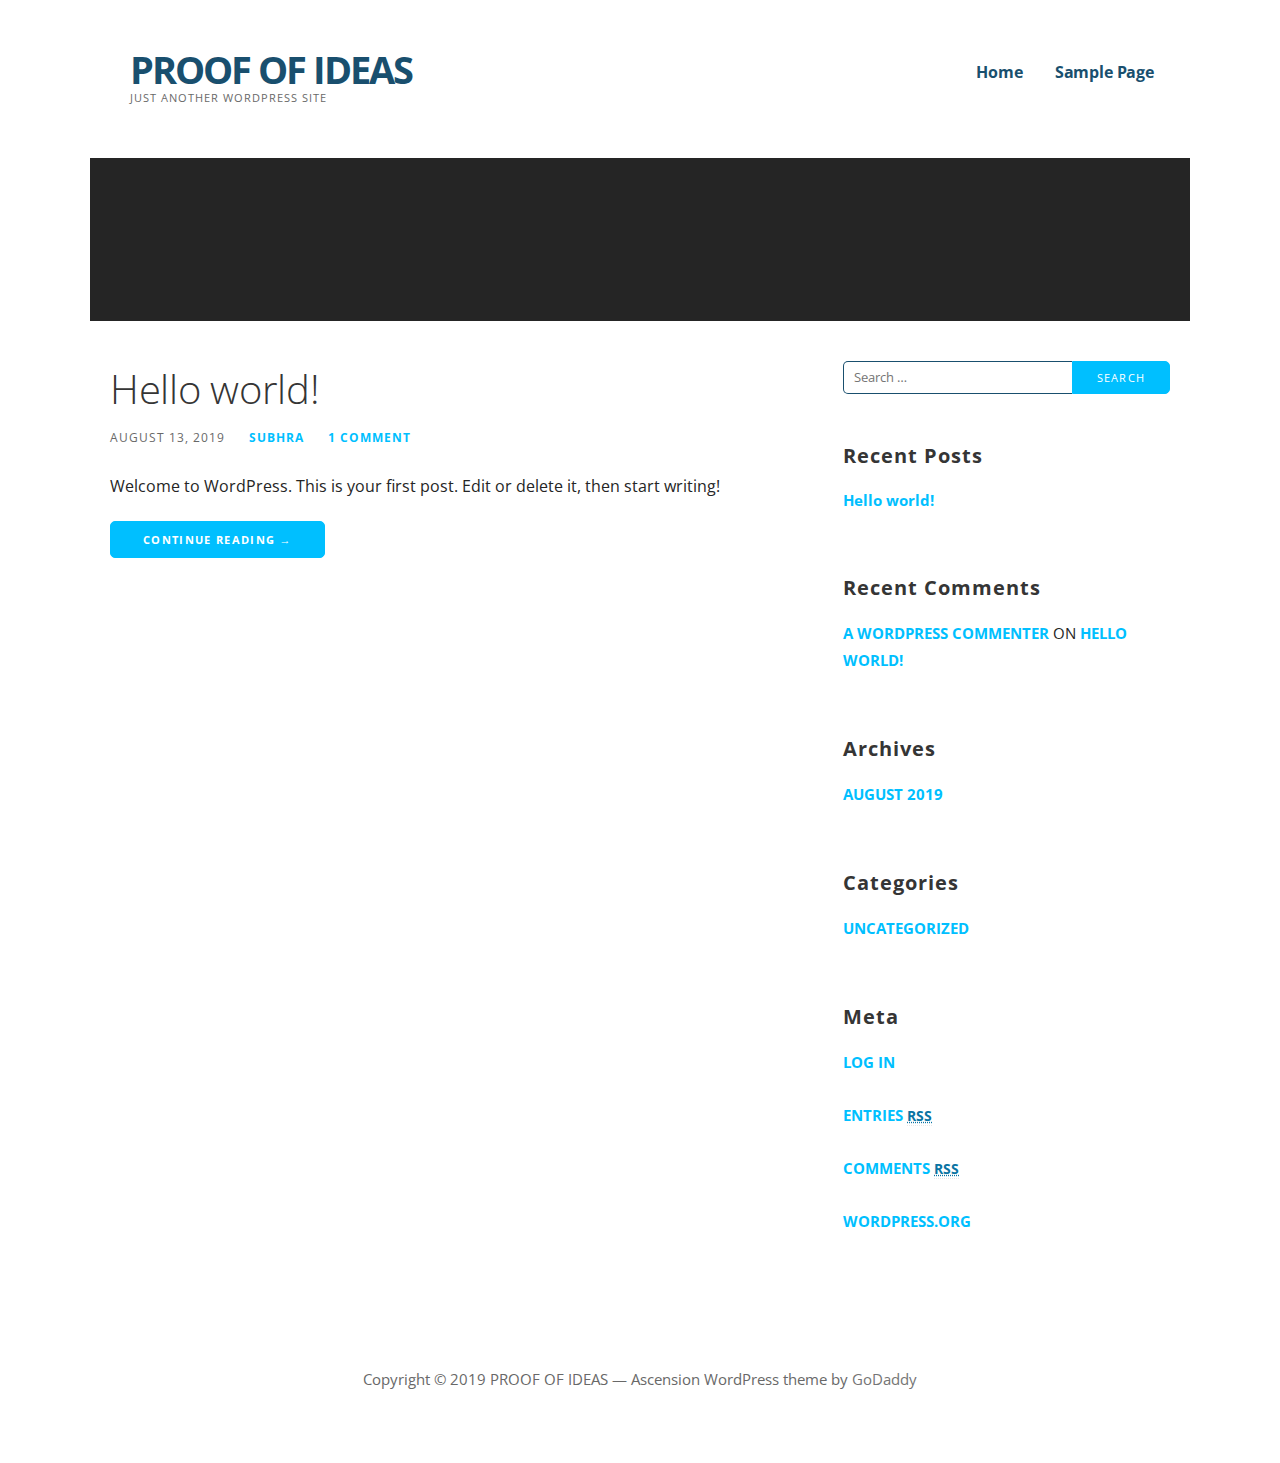
==== index.html @ cfea84e7 "abolute url updated" ====
<!DOCTYPE html>

<html lang="en-US">

<head>

	<meta charset="UTF-8">

	<meta name="viewport" content="width=device-width, initial-scale=1">

	<link rel="profile" href="http://gmpg.org/xfn/11">

	<link rel="pingback" href="https://girisubhra.github.io/proofofideas/xmlrpc.php">

	<title>PROOF OF IDEAS &#8211; Just another WordPress site</title>
<link rel='dns-prefetch' href='//fonts.googleapis.com' />
<link rel='dns-prefetch' href='//s.w.org' />
<link rel="alternate" type="application/rss+xml" title="PROOF OF IDEAS &raquo; Feed" href="https://girisubhra.github.io/proofofideas/feed/" />
<link rel="alternate" type="application/rss+xml" title="PROOF OF IDEAS &raquo; Comments Feed" href="https://girisubhra.github.io/proofofideas/comments/feed/" />
		<script type="text/javascript">
			window._wpemojiSettings = {"baseUrl":"https:\/\/s.w.org\/images\/core\/emoji\/2.2.1\/72x72\/","ext":".png","svgUrl":"https:\/\/s.w.org\/images\/core\/emoji\/2.2.1\/svg\/","svgExt":".svg","source":{"concatemoji":"https:\/\/girisubhra.github.io\/proofofideas\/wp-includes\/js\/wp-emoji-release.min.js?ver=4.7.3"}};
			!function(a,b,c){function d(a){var b,c,d,e,f=String.fromCharCode;if(!k||!k.fillText)return!1;switch(k.clearRect(0,0,j.width,j.height),k.textBaseline="top",k.font="600 32px Arial",a){case"flag":return k.fillText(f(55356,56826,55356,56819),0,0),!(j.toDataURL().length<3e3)&&(k.clearRect(0,0,j.width,j.height),k.fillText(f(55356,57331,65039,8205,55356,57096),0,0),b=j.toDataURL(),k.clearRect(0,0,j.width,j.height),k.fillText(f(55356,57331,55356,57096),0,0),c=j.toDataURL(),b!==c);case"emoji4":return k.fillText(f(55357,56425,55356,57341,8205,55357,56507),0,0),d=j.toDataURL(),k.clearRect(0,0,j.width,j.height),k.fillText(f(55357,56425,55356,57341,55357,56507),0,0),e=j.toDataURL(),d!==e}return!1}function e(a){var c=b.createElement("script");c.src=a,c.defer=c.type="text/javascript",b.getElementsByTagName("head")[0].appendChild(c)}var f,g,h,i,j=b.createElement("canvas"),k=j.getContext&&j.getContext("2d");for(i=Array("flag","emoji4"),c.supports={everything:!0,everythingExceptFlag:!0},h=0;h<i.length;h++)c.supports[i[h]]=d(i[h]),c.supports.everything=c.supports.everything&&c.supports[i[h]],"flag"!==i[h]&&(c.supports.everythingExceptFlag=c.supports.everythingExceptFlag&&c.supports[i[h]]);c.supports.everythingExceptFlag=c.supports.everythingExceptFlag&&!c.supports.flag,c.DOMReady=!1,c.readyCallback=function(){c.DOMReady=!0},c.supports.everything||(g=function(){c.readyCallback()},b.addEventListener?(b.addEventListener("DOMContentLoaded",g,!1),a.addEventListener("load",g,!1)):(a.attachEvent("onload",g),b.attachEvent("onreadystatechange",function(){"complete"===b.readyState&&c.readyCallback()})),f=c.source||{},f.concatemoji?e(f.concatemoji):f.wpemoji&&f.twemoji&&(e(f.twemoji),e(f.wpemoji)))}(window,document,window._wpemojiSettings);
		</script>
		<style type="text/css">
img.wp-smiley,
img.emoji {
	display: inline !important;
	border: none !important;
	box-shadow: none !important;
	height: 1em !important;
	width: 1em !important;
	margin: 0 .07em !important;
	vertical-align: -0.1em !important;
	background: none !important;
	padding: 0 !important;
}
</style>
<link rel='stylesheet' id='ascension-css'  href='https://girisubhra.github.io/proofofideas/wp-content/themes/ascension/style.css?ver=1.1.5' type='text/css' media='all' />
<style id='ascension-inline-css' type='text/css'>
.site-title a,.site-title a:visited{color:#194f6e;}.site-title a:hover,.site-title a:visited:hover{color:rgba(25, 79, 110, 0.8);}
.site-description{color:#686868;}
.hero,.hero .widget h1,.hero .widget h2,.hero .widget h3,.hero .widget h4,.hero .widget h5,.hero .widget h6,.hero .widget p,.hero .widget blockquote,.hero .widget cite,.hero .widget table,.hero .widget ul,.hero .widget ol,.hero .widget li,.hero .widget dd,.hero .widget dt,.hero .widget address,.hero .widget code,.hero .widget pre,.hero .widget .widget-title,.hero .page-header h1{color:#ffffff;}
.main-navigation ul li a,.main-navigation ul li a:visited,.main-navigation ul li a:hover,.main-navigation ul li a:focus,.main-navigation ul li a:visited:hover{color:#194f6e;}.main-navigation .sub-menu .menu-item-has-children > a::after{border-right-color:#194f6e;border-left-color:#194f6e;}.menu-toggle div{background-color:#194f6e;}.main-navigation ul li a:hover,.main-navigation ul li a:focus{color:rgba(25, 79, 110, 0.8);}
h1,h2,h3,h4,h5,h6,label,legend,table th,dl dt,.entry-title,.entry-title a,.entry-title a:visited,.widget-title{color:#353535;}.entry-title a:hover,.entry-title a:visited:hover,.entry-title a:focus,.entry-title a:visited:focus,.entry-title a:active,.entry-title a:visited:active{color:rgba(53, 53, 53, 0.8);}
body,input,select,textarea,input[type="text"]:focus,input[type="email"]:focus,input[type="url"]:focus,input[type="password"]:focus,input[type="search"]:focus,input[type="number"]:focus,input[type="tel"]:focus,input[type="range"]:focus,input[type="date"]:focus,input[type="month"]:focus,input[type="week"]:focus,input[type="time"]:focus,input[type="datetime"]:focus,input[type="datetime-local"]:focus,input[type="color"]:focus,textarea:focus,.navigation.pagination .paging-nav-text{color:#252525;}hr{background-color:rgba(37, 37, 37, 0.1);border-color:rgba(37, 37, 37, 0.1);}input[type="text"],input[type="email"],input[type="url"],input[type="password"],input[type="search"],input[type="number"],input[type="tel"],input[type="range"],input[type="date"],input[type="month"],input[type="week"],input[type="time"],input[type="datetime"],input[type="datetime-local"],input[type="color"],textarea,.select2-container .select2-choice{color:rgba(37, 37, 37, 0.5);border-color:rgba(37, 37, 37, 0.1);}select,fieldset,blockquote,pre,code,abbr,acronym,.hentry table th,.hentry table td{border-color:rgba(37, 37, 37, 0.1);}.hentry table tr:hover td{background-color:rgba(37, 37, 37, 0.05);}
blockquote,.entry-meta,.entry-footer,.comment-meta .says,.logged-in-as,.wp-block-coblocks-author__heading{color:#686868;}
.site-footer .widget-title,.site-footer h1,.site-footer h2,.site-footer h3,.site-footer h4,.site-footer h5,.site-footer h6{color:#353535;}
.site-footer .widget,.site-footer .widget form label{color:#252525;}
.footer-menu ul li a,.footer-menu ul li a:visited{color:#686868;}.site-info-wrapper .social-menu a{background-color:#686868;}.footer-menu ul li a:hover,.footer-menu ul li a:visited:hover{color:rgba(104, 104, 104, 0.8);}
.site-info-wrapper .site-info-text{color:#686868;}
a,a:visited,.entry-title a:hover,.entry-title a:visited:hover{color:#00bfff;}.navigation.pagination .nav-links .page-numbers.current,.social-menu a:hover{background-color:#00bfff;}a:hover,a:visited:hover,a:focus,a:visited:focus,a:active,a:visited:active{color:rgba(0, 191, 255, 0.8);}.comment-list li.bypostauthor{border-color:rgba(0, 191, 255, 0.2);}
button,a.button,a.button:visited,input[type="button"],input[type="reset"],input[type="submit"],.wp-block-button__link,.site-info-wrapper .social-menu a:hover{background-color:#00bfff;border-color:#00bfff;}button:hover,button:active,button:focus,a.button:hover,a.button:active,a.button:focus,a.button:visited:hover,a.button:visited:active,a.button:visited:focus,input[type="button"]:hover,input[type="button"]:active,input[type="button"]:focus,input[type="reset"]:hover,input[type="reset"]:active,input[type="reset"]:focus,input[type="submit"]:hover,input[type="submit"]:active,input[type="submit"]:focus{background-color:rgba(0, 191, 255, 0.8);border-color:rgba(0, 191, 255, 0.8);}
button,button:hover,button:active,button:focus,a.button,a.button:hover,a.button:active,a.button:focus,a.button:visited,a.button:visited:hover,a.button:visited:active,a.button:visited:focus,input[type="button"],input[type="button"]:hover,input[type="button"]:active,input[type="button"]:focus,input[type="reset"],input[type="reset"]:hover,input[type="reset"]:active,input[type="reset"]:focus,input[type="submit"],input[type="submit"]:hover,input[type="submit"]:active,input[type="submit"]:focus,.wp-block-button__link{color:#ffffff;}
body{background-color:#ffffff;}.navigation.pagination .nav-links .page-numbers.current{color:#ffffff;}
.hero{background-color:#252525;}.hero{-webkit-box-shadow:inset 0 0 0 9999em;-moz-box-shadow:inset 0 0 0 9999em;box-shadow:inset 0 0 0 9999em;color:rgba(37, 37, 37, 0.50);}
.main-navigation-container,.main-navigation.open,.main-navigation ul ul,.main-navigation .sub-menu{background-color:#ffffff;}.site-header{background-color:#ffffff;}
.site-footer{background-color:#f5f5f5;}
.site-info-wrapper{background-color:#ffffff;}.site-info-wrapper .social-menu a,.site-info-wrapper .social-menu a:visited,.site-info-wrapper .social-menu a:hover,.site-info-wrapper .social-menu a:visited:hover{color:#ffffff;}
.has-primary-color{color:#03263B;}.has-primary-background-color{background-color:#03263B;}
.has-secondary-color{color:#0b3954;}.has-secondary-background-color{background-color:#0b3954;}
.has-tertiary-color{color:#bddae6;}.has-tertiary-background-color{background-color:#bddae6;}
.has-quaternary-color{color:#ff6663;}.has-quaternary-background-color{background-color:#ff6663;}
.has-quinary-color{color:#ffffff;}.has-quinary-background-color{background-color:#ffffff;}
</style>
<link rel='stylesheet' id='ascension-fonts-css'  href='https://fonts.googleapis.com/css?family=Open+Sans%3A300%2C400%2C700&#038;subset=latin&#038;ver=1.8.7' type='text/css' media='all' />
<style id='ascension-fonts-inline-css' type='text/css'>
.site-title{font-family:"Open Sans", sans-serif;}
.main-navigation ul li a,.main-navigation ul li a:visited,button,a.button,a.fl-button,input[type="button"],input[type="reset"],input[type="submit"]{font-family:"Open Sans", sans-serif;}
h1,h2,h3,h4,h5,h6,label,legend,table th,dl dt,.entry-title,.widget-title{font-family:"Open Sans", sans-serif;}
body,p,ol li,ul li,dl dd,.fl-callout-text{font-family:"Open Sans", sans-serif;}
blockquote,.entry-meta,.entry-footer,.comment-list li .comment-meta .says,.comment-list li .comment-metadata,.comment-reply-link,#respond .logged-in-as{font-family:"Open Sans", sans-serif;}
</style>
<script type='text/javascript' src='https://girisubhra.github.io/proofofideas/wp-includes/js/jquery/jquery.js?ver=1.12.4'></script>
<script type='text/javascript' src='https://girisubhra.github.io/proofofideas/wp-includes/js/jquery/jquery-migrate.min.js?ver=1.4.1'></script>
<link rel='https://api.w.org/' href='https://girisubhra.github.io/proofofideas/wp-json/' />
<link rel="EditURI" type="application/rsd+xml" title="RSD" href="https://girisubhra.github.io/proofofideas/xmlrpc.php?rsd" />
<link rel="wlwmanifest" type="application/wlwmanifest+xml" href="https://girisubhra.github.io/proofofideas/wp-includes/wlwmanifest.xml" /> 
<meta name="generator" content="WordPress 4.7.3" />
		<style type="text/css">.recentcomments a{display:inline !important;padding:0 !important;margin:0 !important;}</style>
		<style type='text/css'>
.site-title a,.site-title a:visited{color:194f6e;}
</style>
</head>

<body class="home blog layout-two-column-default">

	
	<div id="page" class="hfeed site">

		<a class="skip-link screen-reader-text" href="#content">Skip to content</a>

		
		<header id="masthead" class="site-header" role="banner">

			
			<div class="site-header-wrapper">

				
<div class="site-title-wrapper">

	
	<h1 class="site-title"><a href="https://girisubhra.github.io/proofofideas/" rel="home">PROOF OF IDEAS</a></h1>
	<div class="site-description">Just another WordPress site</div>
</div><!-- .site-title-wrapper -->

<div class="main-navigation-container">

	
<div class="menu-toggle" id="menu-toggle" role="button" tabindex="0"
	>
	<div></div>
	<div></div>
	<div></div>
</div><!-- #menu-toggle -->

	<nav id="site-navigation" class="main-navigation">

		<div class="menu"><ul><li class="current_page_item"><a href="https://girisubhra.github.io/proofofideas/">Home</a></li><li class="page_item page-item-2"><a href="https://girisubhra.github.io/proofofideas/sample-page/">Sample Page</a></li></ul></div>
	</nav><!-- #site-navigation -->

	
</div>

			</div><!-- .site-header-wrapper -->

			
		</header><!-- #masthead -->

		
<div class="hero">

	
	<div class="hero-inner">

		
	</div>

</div>

		<div id="content" class="site-content">

<div id="primary" class="content-area">

	<main id="main" class="site-main" role="main">

	
		
			
<article id="post-1" class="post-1 post type-post status-publish format-standard hentry category-uncategorized">

	
	
		
	
	
<header class="entry-header">

	<div class="entry-header-row">

		<div class="entry-header-column">

			
			
				<h2 class="entry-title"><a href="https://girisubhra.github.io/proofofideas/2019/08/13/hello-world/">Hello world!</a></h2>

			
			
		</div><!-- .entry-header-column -->

	</div><!-- .entry-header-row -->

</header><!-- .entry-header -->

	
<div class="entry-meta">

	
		<span class="posted-date">August 13, 2019</span>

	
	<span class="posted-author"><a href="https://girisubhra.github.io/proofofideas/author/subhra/" title="Posts by subhra" rel="author">subhra</a></span>

	
		<span class="comments-number">

			<a href="https://girisubhra.github.io/proofofideas/2019/08/13/hello-world/#comments" class="comments-link" >1 Comment</a>
		</span>

	
</div><!-- .entry-meta -->

	
		
<div class="entry-summary">

	<p>Welcome to WordPress. This is your first post. Edit or delete it, then start writing!</p>

	<p><a class="button" href="https://girisubhra.github.io/proofofideas/2019/08/13/hello-world/" aria-label="Continue reading Hello world!">Continue Reading &rarr;</a></p>

</div><!-- .entry-summary -->

	
	
<footer class="entry-footer">

	<div class="entry-footer-right">

		
	</div>

	
		
		
		
		
	
</footer><!-- .entry-footer -->

	
</article><!-- #post-## -->

		
		
	
	</main><!-- #main -->

</div><!-- #primary -->


<div id="secondary" class="widget-area" role="complementary">

	<aside id="search-2" class="widget widget_search"><form role="search" method="get" class="search-form" action="https://girisubhra.github.io/proofofideas/">
				<label>
					<span class="screen-reader-text">Search for:</span>
					<input type="search" class="search-field" placeholder="Search &hellip;" value="" name="s" />
				</label>
				<input type="submit" class="search-submit" value="Search" />
			</form></aside>		<aside id="recent-posts-2" class="widget widget_recent_entries">		<h4 class="widget-title">Recent Posts</h4>		<ul>
					<li>
				<a href="https://girisubhra.github.io/proofofideas/2019/08/13/hello-world/">Hello world!</a>
						</li>
				</ul>
		</aside>		<aside id="recent-comments-2" class="widget widget_recent_comments"><h4 class="widget-title">Recent Comments</h4><ul id="recentcomments"><li class="recentcomments"><span class="comment-author-link"><a href='https://wordpress.org/' rel='external nofollow' class='url'>A WordPress Commenter</a></span> on <a href="https://girisubhra.github.io/proofofideas/2019/08/13/hello-world/#comment-1">Hello world!</a></li></ul></aside><aside id="archives-2" class="widget widget_archive"><h4 class="widget-title">Archives</h4>		<ul>
			<li><a href='https://girisubhra.github.io/proofofideas/2019/08/'>August 2019</a></li>
		</ul>
		</aside><aside id="categories-2" class="widget widget_categories"><h4 class="widget-title">Categories</h4>		<ul>
	<li class="cat-item cat-item-1"><a href="https://girisubhra.github.io/proofofideas/category/uncategorized/" >Uncategorized</a>
</li>
		</ul>
</aside><aside id="meta-2" class="widget widget_meta"><h4 class="widget-title">Meta</h4>			<ul>
						<li><a href="https://girisubhra.github.io/proofofideas/wp-login.php">Log in</a></li>
			<li><a href="https://girisubhra.github.io/proofofideas/feed/">Entries <abbr title="Really Simple Syndication">RSS</abbr></a></li>
			<li><a href="https://girisubhra.github.io/proofofideas/comments/feed/">Comments <abbr title="Really Simple Syndication">RSS</abbr></a></li>
			<li><a href="https://wordpress.org/" title="Powered by WordPress, state-of-the-art semantic personal publishing platform.">WordPress.org</a></li>			</ul>
			</aside>
</div><!-- #secondary -->



		</div><!-- #content -->

		
		<footer id="colophon" class="site-footer">

			<div class="site-footer-inner">

				
			</div><!-- .site-footer-inner -->

		</footer><!-- #colophon -->

		
<div class="site-info-wrapper">

	<div class="site-info">

		<div class="site-info-inner">

			
<div class="site-info-text">

	Copyright &copy; 2019 PROOF OF IDEAS &mdash; Ascension WordPress theme by <a href="https://www.godaddy.com/" rel="author nofollow">GoDaddy</a>
</div>

		</div><!-- .site-info-inner -->

	</div><!-- .site-info -->

</div><!-- .site-info-wrapper -->

	</div><!-- #page -->

	<script type='text/javascript' src='https://girisubhra.github.io/proofofideas/wp-content/themes/primer/assets/js/navigation.min.js?ver=1.8.7'></script>
<script type='text/javascript' src='https://girisubhra.github.io/proofofideas/wp-includes/js/wp-embed.min.js?ver=4.7.3'></script>
	<script>
	/* IE11 skip link focus fix */
	/(trident|msie)/i.test(navigator.userAgent)&&document.getElementById&&window.addEventListener&&window.addEventListener("hashchange",function(){var t,e=location.hash.substring(1);/^[A-z0-9_-]+$/.test(e)&&(t=document.getElementById(e))&&(/^(?:a|select|input|button|textarea)$/i.test(t.tagName)||(t.tabIndex=-1),t.focus())},!1);
	</script>
	
</body>

</html>
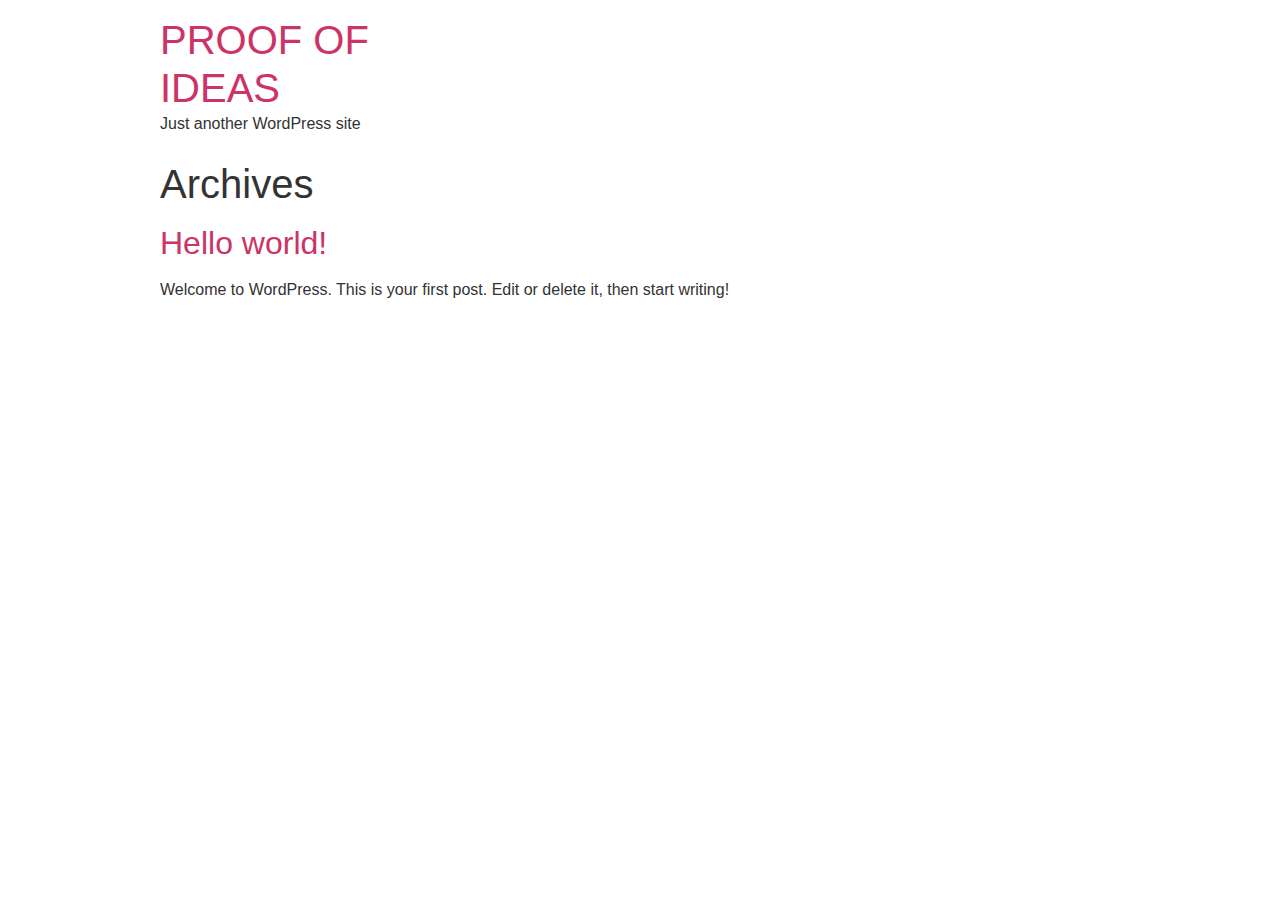
==== commit caefc939: "test commit" ====
--- a/index.html
+++ b/index.html
@@ -1,24 +1,15 @@
-<!DOCTYPE html>
-
+<!doctype html>
 <html lang="en-US">
-
 <head>
-
 	<meta charset="UTF-8">
-
-	<meta name="viewport" content="width=device-width, initial-scale=1">
-
+		<meta name="viewport" content="width=device-width, initial-scale=1">
 	<link rel="profile" href="http://gmpg.org/xfn/11">
-
-	<link rel="pingback" href="https://girisubhra.github.io/proofofideas/xmlrpc.php">
-
 	<title>PROOF OF IDEAS &#8211; Just another WordPress site</title>
-<link rel='dns-prefetch' href='//fonts.googleapis.com' />
 <link rel='dns-prefetch' href='//s.w.org' />
 <link rel="alternate" type="application/rss+xml" title="PROOF OF IDEAS &raquo; Feed" href="https://girisubhra.github.io/proofofideas/feed/" />
 <link rel="alternate" type="application/rss+xml" title="PROOF OF IDEAS &raquo; Comments Feed" href="https://girisubhra.github.io/proofofideas/comments/feed/" />
 		<script type="text/javascript">
-			window._wpemojiSettings = {"baseUrl":"https:\/\/s.w.org\/images\/core\/emoji\/2.2.1\/72x72\/","ext":".png","svgUrl":"https:\/\/s.w.org\/images\/core\/emoji\/2.2.1\/svg\/","svgExt":".svg","source":{"concatemoji":"https:\/\/girisubhra.github.io\/proofofideas\/wp-includes\/js\/wp-emoji-release.min.js?ver=4.7.3"}};
+			window._wpemojiSettings = {"baseUrl":"https:\/\/s.w.org\/images\/core\/emoji\/2.2.1\/72x72\/","ext":".png","svgUrl":"https:\/\/s.w.org\/images\/core\/emoji\/2.2.1\/svg\/","svgExt":".svg","source":{"concatemoji":"https:\/\/girisubhra.github.io\/proofofideas\/wp-includes\/js\/wp-emoji-release.min.js?ver=4.7.13"}};
 			!function(a,b,c){function d(a){var b,c,d,e,f=String.fromCharCode;if(!k||!k.fillText)return!1;switch(k.clearRect(0,0,j.width,j.height),k.textBaseline="top",k.font="600 32px Arial",a){case"flag":return k.fillText(f(55356,56826,55356,56819),0,0),!(j.toDataURL().length<3e3)&&(k.clearRect(0,0,j.width,j.height),k.fillText(f(55356,57331,65039,8205,55356,57096),0,0),b=j.toDataURL(),k.clearRect(0,0,j.width,j.height),k.fillText(f(55356,57331,55356,57096),0,0),c=j.toDataURL(),b!==c);case"emoji4":return k.fillText(f(55357,56425,55356,57341,8205,55357,56507),0,0),d=j.toDataURL(),k.clearRect(0,0,j.width,j.height),k.fillText(f(55357,56425,55356,57341,55357,56507),0,0),e=j.toDataURL(),d!==e}return!1}function e(a){var c=b.createElement("script");c.src=a,c.defer=c.type="text/javascript",b.getElementsByTagName("head")[0].appendChild(c)}var f,g,h,i,j=b.createElement("canvas"),k=j.getContext&&j.getContext("2d");for(i=Array("flag","emoji4"),c.supports={everything:!0,everythingExceptFlag:!0},h=0;h<i.length;h++)c.supports[i[h]]=d(i[h]),c.supports.everything=c.supports.everything&&c.supports[i[h]],"flag"!==i[h]&&(c.supports.everythingExceptFlag=c.supports.everythingExceptFlag&&c.supports[i[h]]);c.supports.everythingExceptFlag=c.supports.everythingExceptFlag&&!c.supports.flag,c.DOMReady=!1,c.readyCallback=function(){c.DOMReady=!0},c.supports.everything||(g=function(){c.readyCallback()},b.addEventListener?(b.addEventListener("DOMContentLoaded",g,!1),a.addEventListener("load",g,!1)):(a.attachEvent("onload",g),b.attachEvent("onreadystatechange",function(){"complete"===b.readyState&&c.readyCallback()})),f=c.source||{},f.concatemoji?e(f.concatemoji):f.wpemoji&&f.twemoji&&(e(f.twemoji),e(f.wpemoji)))}(window,document,window._wpemojiSettings);
 		</script>
 		<style type="text/css">
@@ -35,268 +26,43 @@
 	padding: 0 !important;
 }
 </style>
-<link rel='stylesheet' id='ascension-css'  href='https://girisubhra.github.io/proofofideas/wp-content/themes/ascension/style.css?ver=1.1.5' type='text/css' media='all' />
-<style id='ascension-inline-css' type='text/css'>
-.site-title a,.site-title a:visited{color:#194f6e;}.site-title a:hover,.site-title a:visited:hover{color:rgba(25, 79, 110, 0.8);}
-.site-description{color:#686868;}
-.hero,.hero .widget h1,.hero .widget h2,.hero .widget h3,.hero .widget h4,.hero .widget h5,.hero .widget h6,.hero .widget p,.hero .widget blockquote,.hero .widget cite,.hero .widget table,.hero .widget ul,.hero .widget ol,.hero .widget li,.hero .widget dd,.hero .widget dt,.hero .widget address,.hero .widget code,.hero .widget pre,.hero .widget .widget-title,.hero .page-header h1{color:#ffffff;}
-.main-navigation ul li a,.main-navigation ul li a:visited,.main-navigation ul li a:hover,.main-navigation ul li a:focus,.main-navigation ul li a:visited:hover{color:#194f6e;}.main-navigation .sub-menu .menu-item-has-children > a::after{border-right-color:#194f6e;border-left-color:#194f6e;}.menu-toggle div{background-color:#194f6e;}.main-navigation ul li a:hover,.main-navigation ul li a:focus{color:rgba(25, 79, 110, 0.8);}
-h1,h2,h3,h4,h5,h6,label,legend,table th,dl dt,.entry-title,.entry-title a,.entry-title a:visited,.widget-title{color:#353535;}.entry-title a:hover,.entry-title a:visited:hover,.entry-title a:focus,.entry-title a:visited:focus,.entry-title a:active,.entry-title a:visited:active{color:rgba(53, 53, 53, 0.8);}
-body,input,select,textarea,input[type="text"]:focus,input[type="email"]:focus,input[type="url"]:focus,input[type="password"]:focus,input[type="search"]:focus,input[type="number"]:focus,input[type="tel"]:focus,input[type="range"]:focus,input[type="date"]:focus,input[type="month"]:focus,input[type="week"]:focus,input[type="time"]:focus,input[type="datetime"]:focus,input[type="datetime-local"]:focus,input[type="color"]:focus,textarea:focus,.navigation.pagination .paging-nav-text{color:#252525;}hr{background-color:rgba(37, 37, 37, 0.1);border-color:rgba(37, 37, 37, 0.1);}input[type="text"],input[type="email"],input[type="url"],input[type="password"],input[type="search"],input[type="number"],input[type="tel"],input[type="range"],input[type="date"],input[type="month"],input[type="week"],input[type="time"],input[type="datetime"],input[type="datetime-local"],input[type="color"],textarea,.select2-container .select2-choice{color:rgba(37, 37, 37, 0.5);border-color:rgba(37, 37, 37, 0.1);}select,fieldset,blockquote,pre,code,abbr,acronym,.hentry table th,.hentry table td{border-color:rgba(37, 37, 37, 0.1);}.hentry table tr:hover td{background-color:rgba(37, 37, 37, 0.05);}
-blockquote,.entry-meta,.entry-footer,.comment-meta .says,.logged-in-as,.wp-block-coblocks-author__heading{color:#686868;}
-.site-footer .widget-title,.site-footer h1,.site-footer h2,.site-footer h3,.site-footer h4,.site-footer h5,.site-footer h6{color:#353535;}
-.site-footer .widget,.site-footer .widget form label{color:#252525;}
-.footer-menu ul li a,.footer-menu ul li a:visited{color:#686868;}.site-info-wrapper .social-menu a{background-color:#686868;}.footer-menu ul li a:hover,.footer-menu ul li a:visited:hover{color:rgba(104, 104, 104, 0.8);}
-.site-info-wrapper .site-info-text{color:#686868;}
-a,a:visited,.entry-title a:hover,.entry-title a:visited:hover{color:#00bfff;}.navigation.pagination .nav-links .page-numbers.current,.social-menu a:hover{background-color:#00bfff;}a:hover,a:visited:hover,a:focus,a:visited:focus,a:active,a:visited:active{color:rgba(0, 191, 255, 0.8);}.comment-list li.bypostauthor{border-color:rgba(0, 191, 255, 0.2);}
-button,a.button,a.button:visited,input[type="button"],input[type="reset"],input[type="submit"],.wp-block-button__link,.site-info-wrapper .social-menu a:hover{background-color:#00bfff;border-color:#00bfff;}button:hover,button:active,button:focus,a.button:hover,a.button:active,a.button:focus,a.button:visited:hover,a.button:visited:active,a.button:visited:focus,input[type="button"]:hover,input[type="button"]:active,input[type="button"]:focus,input[type="reset"]:hover,input[type="reset"]:active,input[type="reset"]:focus,input[type="submit"]:hover,input[type="submit"]:active,input[type="submit"]:focus{background-color:rgba(0, 191, 255, 0.8);border-color:rgba(0, 191, 255, 0.8);}
-button,button:hover,button:active,button:focus,a.button,a.button:hover,a.button:active,a.button:focus,a.button:visited,a.button:visited:hover,a.button:visited:active,a.button:visited:focus,input[type="button"],input[type="button"]:hover,input[type="button"]:active,input[type="button"]:focus,input[type="reset"],input[type="reset"]:hover,input[type="reset"]:active,input[type="reset"]:focus,input[type="submit"],input[type="submit"]:hover,input[type="submit"]:active,input[type="submit"]:focus,.wp-block-button__link{color:#ffffff;}
-body{background-color:#ffffff;}.navigation.pagination .nav-links .page-numbers.current{color:#ffffff;}
-.hero{background-color:#252525;}.hero{-webkit-box-shadow:inset 0 0 0 9999em;-moz-box-shadow:inset 0 0 0 9999em;box-shadow:inset 0 0 0 9999em;color:rgba(37, 37, 37, 0.50);}
-.main-navigation-container,.main-navigation.open,.main-navigation ul ul,.main-navigation .sub-menu{background-color:#ffffff;}.site-header{background-color:#ffffff;}
-.site-footer{background-color:#f5f5f5;}
-.site-info-wrapper{background-color:#ffffff;}.site-info-wrapper .social-menu a,.site-info-wrapper .social-menu a:visited,.site-info-wrapper .social-menu a:hover,.site-info-wrapper .social-menu a:visited:hover{color:#ffffff;}
-.has-primary-color{color:#03263B;}.has-primary-background-color{background-color:#03263B;}
-.has-secondary-color{color:#0b3954;}.has-secondary-background-color{background-color:#0b3954;}
-.has-tertiary-color{color:#bddae6;}.has-tertiary-background-color{background-color:#bddae6;}
-.has-quaternary-color{color:#ff6663;}.has-quaternary-background-color{background-color:#ff6663;}
-.has-quinary-color{color:#ffffff;}.has-quinary-background-color{background-color:#ffffff;}
-</style>
-<link rel='stylesheet' id='ascension-fonts-css'  href='https://fonts.googleapis.com/css?family=Open+Sans%3A300%2C400%2C700&#038;subset=latin&#038;ver=1.8.7' type='text/css' media='all' />
-<style id='ascension-fonts-inline-css' type='text/css'>
-.site-title{font-family:"Open Sans", sans-serif;}
-.main-navigation ul li a,.main-navigation ul li a:visited,button,a.button,a.fl-button,input[type="button"],input[type="reset"],input[type="submit"]{font-family:"Open Sans", sans-serif;}
-h1,h2,h3,h4,h5,h6,label,legend,table th,dl dt,.entry-title,.widget-title{font-family:"Open Sans", sans-serif;}
-body,p,ol li,ul li,dl dd,.fl-callout-text{font-family:"Open Sans", sans-serif;}
-blockquote,.entry-meta,.entry-footer,.comment-list li .comment-meta .says,.comment-list li .comment-metadata,.comment-reply-link,#respond .logged-in-as{font-family:"Open Sans", sans-serif;}
-</style>
-<script type='text/javascript' src='https://girisubhra.github.io/proofofideas/wp-includes/js/jquery/jquery.js?ver=1.12.4'></script>
-<script type='text/javascript' src='https://girisubhra.github.io/proofofideas/wp-includes/js/jquery/jquery-migrate.min.js?ver=1.4.1'></script>
+<link rel='stylesheet' id='hello-elementor-css'  href='https://girisubhra.github.io/proofofideas/wp-content/themes/hello-elementor/style.min.css?ver=2.2.0' type='text/css' media='all' />
+<link rel='stylesheet' id='hello-elementor-theme-style-css'  href='https://girisubhra.github.io/proofofideas/wp-content/themes/hello-elementor/theme.min.css?ver=2.2.0' type='text/css' media='all' />
 <link rel='https://api.w.org/' href='https://girisubhra.github.io/proofofideas/wp-json/' />
 <link rel="EditURI" type="application/rsd+xml" title="RSD" href="https://girisubhra.github.io/proofofideas/xmlrpc.php?rsd" />
 <link rel="wlwmanifest" type="application/wlwmanifest+xml" href="https://girisubhra.github.io/proofofideas/wp-includes/wlwmanifest.xml" /> 
-<meta name="generator" content="WordPress 4.7.3" />
-		<style type="text/css">.recentcomments a{display:inline !important;padding:0 !important;margin:0 !important;}</style>
-		<style type='text/css'>
-.site-title a,.site-title a:visited{color:194f6e;}
-</style>
+<meta name="generator" content="WordPress 4.7.13" />
 </head>
+<body class="home blog">
 
-<body class="home blog layout-two-column-default">
+<header class="site-header" role="banner">
+
+	<div class="site-branding">
+					<h1 class="site-title">
+				<a href="https://girisubhra.github.io/proofofideas/" title="Home" rel="home">
+					PROOF OF IDEAS				</a>
+			</h1>
+			<p class="site-description">
+				Just another WordPress site			</p>
+			</div>
+
+	</header>
+<main class="site-main" role="main">
+
+			<header class="page-header">
+			<h1 class="entry-title">Archives</h1>		</header>
+		<div class="page-content">
+					<article class="post">
+				<h2 class="entry-title"><a href="https://girisubhra.github.io/proofofideas/2019/08/12/hello-world/">Hello world!</a></h2><a href="https://girisubhra.github.io/proofofideas/2019/08/12/hello-world/"></a><p>Welcome to WordPress. This is your first post. Edit or delete it, then start writing!</p>
+			</article>
+			</div>
 
 	
-	<div id="page" class="hfeed site">
+	</main>
+<footer id="site-footer" class="site-footer" role="contentinfo">
+	</footer>
 
-		<a class="skip-link screen-reader-text" href="#content">Skip to content</a>
+<script type='text/javascript' src='https://girisubhra.github.io/proofofideas/wp-includes/js/wp-embed.min.js?ver=4.7.13'></script>
 
-		
-		<header id="masthead" class="site-header" role="banner">
-
-			
-			<div class="site-header-wrapper">
-
-				
-<div class="site-title-wrapper">
-
-	
-	<h1 class="site-title"><a href="https://girisubhra.github.io/proofofideas/" rel="home">PROOF OF IDEAS</a></h1>
-	<div class="site-description">Just another WordPress site</div>
-</div><!-- .site-title-wrapper -->
-
-<div class="main-navigation-container">
-
-	
-<div class="menu-toggle" id="menu-toggle" role="button" tabindex="0"
-	>
-	<div></div>
-	<div></div>
-	<div></div>
-</div><!-- #menu-toggle -->
-
-	<nav id="site-navigation" class="main-navigation">
-
-		<div class="menu"><ul><li class="current_page_item"><a href="https://girisubhra.github.io/proofofideas/">Home</a></li><li class="page_item page-item-2"><a href="https://girisubhra.github.io/proofofideas/sample-page/">Sample Page</a></li></ul></div>
-	</nav><!-- #site-navigation -->
-
-	
-</div>
-
-			</div><!-- .site-header-wrapper -->
-
-			
-		</header><!-- #masthead -->
-
-		
-<div class="hero">
-
-	
-	<div class="hero-inner">
-
-		
-	</div>
-
-</div>
-
-		<div id="content" class="site-content">
-
-<div id="primary" class="content-area">
-
-	<main id="main" class="site-main" role="main">
-
-	
-		
-			
-<article id="post-1" class="post-1 post type-post status-publish format-standard hentry category-uncategorized">
-
-	
-	
-		
-	
-	
-<header class="entry-header">
-
-	<div class="entry-header-row">
-
-		<div class="entry-header-column">
-
-			
-			
-				<h2 class="entry-title"><a href="https://girisubhra.github.io/proofofideas/2019/08/13/hello-world/">Hello world!</a></h2>
-
-			
-			
-		</div><!-- .entry-header-column -->
-
-	</div><!-- .entry-header-row -->
-
-</header><!-- .entry-header -->
-
-	
-<div class="entry-meta">
-
-	
-		<span class="posted-date">August 13, 2019</span>
-
-	
-	<span class="posted-author"><a href="https://girisubhra.github.io/proofofideas/author/subhra/" title="Posts by subhra" rel="author">subhra</a></span>
-
-	
-		<span class="comments-number">
-
-			<a href="https://girisubhra.github.io/proofofideas/2019/08/13/hello-world/#comments" class="comments-link" >1 Comment</a>
-		</span>
-
-	
-</div><!-- .entry-meta -->
-
-	
-		
-<div class="entry-summary">
-
-	<p>Welcome to WordPress. This is your first post. Edit or delete it, then start writing!</p>
-
-	<p><a class="button" href="https://girisubhra.github.io/proofofideas/2019/08/13/hello-world/" aria-label="Continue reading Hello world!">Continue Reading &rarr;</a></p>
-
-</div><!-- .entry-summary -->
-
-	
-	
-<footer class="entry-footer">
-
-	<div class="entry-footer-right">
-
-		
-	</div>
-
-	
-		
-		
-		
-		
-	
-</footer><!-- .entry-footer -->
-
-	
-</article><!-- #post-## -->
-
-		
-		
-	
-	</main><!-- #main -->
-
-</div><!-- #primary -->
-
-
-<div id="secondary" class="widget-area" role="complementary">
-
-	<aside id="search-2" class="widget widget_search"><form role="search" method="get" class="search-form" action="https://girisubhra.github.io/proofofideas/">
-				<label>
-					<span class="screen-reader-text">Search for:</span>
-					<input type="search" class="search-field" placeholder="Search &hellip;" value="" name="s" />
-				</label>
-				<input type="submit" class="search-submit" value="Search" />
-			</form></aside>		<aside id="recent-posts-2" class="widget widget_recent_entries">		<h4 class="widget-title">Recent Posts</h4>		<ul>
-					<li>
-				<a href="https://girisubhra.github.io/proofofideas/2019/08/13/hello-world/">Hello world!</a>
-						</li>
-				</ul>
-		</aside>		<aside id="recent-comments-2" class="widget widget_recent_comments"><h4 class="widget-title">Recent Comments</h4><ul id="recentcomments"><li class="recentcomments"><span class="comment-author-link"><a href='https://wordpress.org/' rel='external nofollow' class='url'>A WordPress Commenter</a></span> on <a href="https://girisubhra.github.io/proofofideas/2019/08/13/hello-world/#comment-1">Hello world!</a></li></ul></aside><aside id="archives-2" class="widget widget_archive"><h4 class="widget-title">Archives</h4>		<ul>
-			<li><a href='https://girisubhra.github.io/proofofideas/2019/08/'>August 2019</a></li>
-		</ul>
-		</aside><aside id="categories-2" class="widget widget_categories"><h4 class="widget-title">Categories</h4>		<ul>
-	<li class="cat-item cat-item-1"><a href="https://girisubhra.github.io/proofofideas/category/uncategorized/" >Uncategorized</a>
-</li>
-		</ul>
-</aside><aside id="meta-2" class="widget widget_meta"><h4 class="widget-title">Meta</h4>			<ul>
-						<li><a href="https://girisubhra.github.io/proofofideas/wp-login.php">Log in</a></li>
-			<li><a href="https://girisubhra.github.io/proofofideas/feed/">Entries <abbr title="Really Simple Syndication">RSS</abbr></a></li>
-			<li><a href="https://girisubhra.github.io/proofofideas/comments/feed/">Comments <abbr title="Really Simple Syndication">RSS</abbr></a></li>
-			<li><a href="https://wordpress.org/" title="Powered by WordPress, state-of-the-art semantic personal publishing platform.">WordPress.org</a></li>			</ul>
-			</aside>
-</div><!-- #secondary -->
-
-
-
-		</div><!-- #content -->
-
-		
-		<footer id="colophon" class="site-footer">
-
-			<div class="site-footer-inner">
-
-				
-			</div><!-- .site-footer-inner -->
-
-		</footer><!-- #colophon -->
-
-		
-<div class="site-info-wrapper">
-
-	<div class="site-info">
-
-		<div class="site-info-inner">
-
-			
-<div class="site-info-text">
-
-	Copyright &copy; 2019 PROOF OF IDEAS &mdash; Ascension WordPress theme by <a href="https://www.godaddy.com/" rel="author nofollow">GoDaddy</a>
-</div>
-
-		</div><!-- .site-info-inner -->
-
-	</div><!-- .site-info -->
-
-</div><!-- .site-info-wrapper -->
-
-	</div><!-- #page -->
-
-	<script type='text/javascript' src='https://girisubhra.github.io/proofofideas/wp-content/themes/primer/assets/js/navigation.min.js?ver=1.8.7'></script>
-<script type='text/javascript' src='https://girisubhra.github.io/proofofideas/wp-includes/js/wp-embed.min.js?ver=4.7.3'></script>
-	<script>
-	/* IE11 skip link focus fix */
-	/(trident|msie)/i.test(navigator.userAgent)&&document.getElementById&&window.addEventListener&&window.addEventListener("hashchange",function(){var t,e=location.hash.substring(1);/^[A-z0-9_-]+$/.test(e)&&(t=document.getElementById(e))&&(/^(?:a|select|input|button|textarea)$/i.test(t.tagName)||(t.tabIndex=-1),t.focus())},!1);
-	</script>
-	
 </body>
-
 </html>
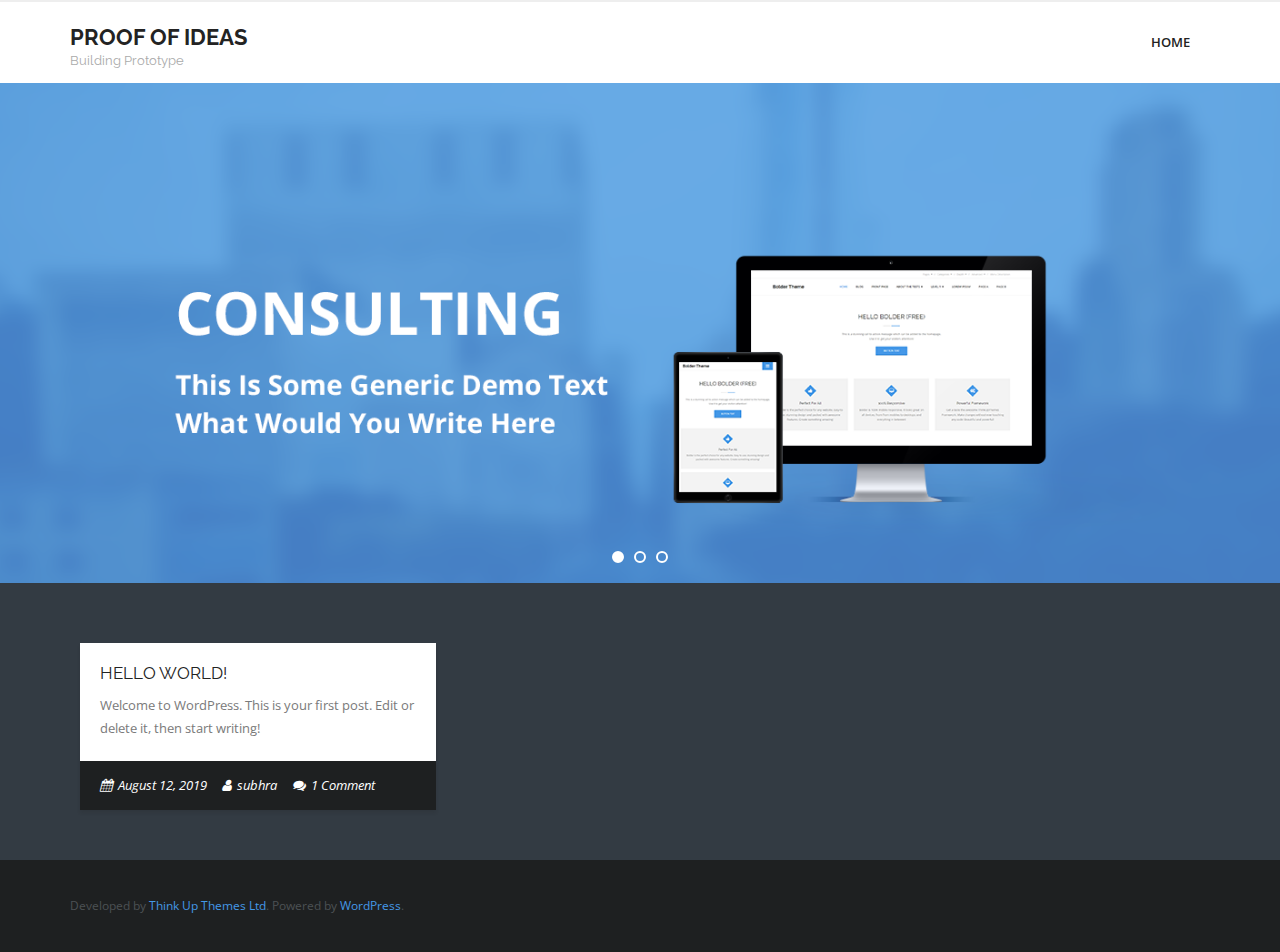
==== commit 21c57186: "Theme updated" ====
--- a/index.html
+++ b/index.html
@@ -1,10 +1,14 @@
-<!doctype html>
+<!DOCTYPE html>
+
 <html lang="en-US">
 <head>
-	<meta charset="UTF-8">
-		<meta name="viewport" content="width=device-width, initial-scale=1">
-	<link rel="profile" href="http://gmpg.org/xfn/11">
-	<title>PROOF OF IDEAS &#8211; Just another WordPress site</title>
+<meta charset="UTF-8" />
+<meta name="viewport" content="width=device-width" />
+<link rel="profile" href="//gmpg.org/xfn/11" />
+<link rel="pingback" href="https://girisubhra.github.io/proofofideas/xmlrpc.php" />
+
+<title>PROOF OF IDEAS &#8211; Building Prototype</title>
+<link rel='dns-prefetch' href='//fonts.googleapis.com' />
 <link rel='dns-prefetch' href='//s.w.org' />
 <link rel="alternate" type="application/rss+xml" title="PROOF OF IDEAS &raquo; Feed" href="https://girisubhra.github.io/proofofideas/feed/" />
 <link rel="alternate" type="application/rss+xml" title="PROOF OF IDEAS &raquo; Comments Feed" href="https://girisubhra.github.io/proofofideas/comments/feed/" />
@@ -26,43 +30,145 @@
 	padding: 0 !important;
 }
 </style>
-<link rel='stylesheet' id='hello-elementor-css'  href='https://girisubhra.github.io/proofofideas/wp-content/themes/hello-elementor/style.min.css?ver=2.2.0' type='text/css' media='all' />
-<link rel='stylesheet' id='hello-elementor-theme-style-css'  href='https://girisubhra.github.io/proofofideas/wp-content/themes/hello-elementor/theme.min.css?ver=2.2.0' type='text/css' media='all' />
+<link rel='stylesheet' id='consulting-thinkup-google-fonts-css'  href='//fonts.googleapis.com/css?family=Raleway%3A300%2C400%2C600%2C700%7COpen+Sans%3A300%2C400%2C600%2C700&#038;subset=latin%2Clatin-ext' type='text/css' media='all' />
+<link rel='stylesheet' id='prettyPhoto-css'  href='https://girisubhra.github.io/proofofideas/wp-content/themes/consulting/lib/extentions/prettyPhoto/css/prettyPhoto.css?ver=3.1.6' type='text/css' media='all' />
+<link rel='stylesheet' id='consulting-thinkup-bootstrap-css'  href='https://girisubhra.github.io/proofofideas/wp-content/themes/consulting/lib/extentions/bootstrap/css/bootstrap.min.css?ver=2.3.2' type='text/css' media='all' />
+<link rel='stylesheet' id='dashicons-css'  href='https://girisubhra.github.io/proofofideas/wp-includes/css/dashicons.min.css?ver=4.7.13' type='text/css' media='all' />
+<link rel='stylesheet' id='font-awesome-css'  href='https://girisubhra.github.io/proofofideas/wp-content/themes/consulting/lib/extentions/font-awesome/css/font-awesome.min.css?ver=4.7.0' type='text/css' media='all' />
+<link rel='stylesheet' id='consulting-thinkup-shortcodes-css'  href='https://girisubhra.github.io/proofofideas/wp-content/themes/consulting/styles/style-shortcodes.css?ver=1.2.10' type='text/css' media='all' />
+<link rel='stylesheet' id='consulting-thinkup-style-css'  href='https://girisubhra.github.io/proofofideas/wp-content/themes/consulting/style.css?ver=1.2.10' type='text/css' media='all' />
+<link rel='stylesheet' id='consulting-thinkup-responsive-css'  href='https://girisubhra.github.io/proofofideas/wp-content/themes/consulting/styles/style-responsive.css?ver=1.2.10' type='text/css' media='all' />
+<script type='text/javascript' src='https://girisubhra.github.io/proofofideas/wp-includes/js/jquery/jquery.js?ver=1.12.4'></script>
+<script type='text/javascript' src='https://girisubhra.github.io/proofofideas/wp-includes/js/jquery/jquery-migrate.min.js?ver=1.4.1'></script>
+<script type='text/javascript' src='https://girisubhra.github.io/proofofideas/wp-content/themes/consulting/lib/scripts/plugins/sticky/jquery.sticky.js?ver=true'></script>
 <link rel='https://api.w.org/' href='https://girisubhra.github.io/proofofideas/wp-json/' />
 <link rel="EditURI" type="application/rsd+xml" title="RSD" href="https://girisubhra.github.io/proofofideas/xmlrpc.php?rsd" />
 <link rel="wlwmanifest" type="application/wlwmanifest+xml" href="https://girisubhra.github.io/proofofideas/wp-includes/wlwmanifest.xml" /> 
 <meta name="generator" content="WordPress 4.7.13" />
+		<style type="text/css">.recentcomments a{display:inline !important;padding:0 !important;margin:0 !important;}</style>
+		
+<style type="text/css">
+#slider .rslides, #slider .rslides li { height: 500px; max-height: 500px; }
+#slider .rslides img { height: 100%; max-height: 500px; }
+</style>
 </head>
-<body class="home blog">
 
-<header class="site-header" role="banner">
+<body class="home blog layout-sidebar-none layout-responsive slider-full pre-header-style2 header-style1 blog-style2">
+<div id="body-core" class="hfeed site">
 
-	<div class="site-branding">
-					<h1 class="site-title">
-				<a href="https://girisubhra.github.io/proofofideas/" title="Home" rel="home">
-					PROOF OF IDEAS				</a>
-			</h1>
-			<p class="site-description">
-				Just another WordPress site			</p>
+	<header>
+	<div id="site-header">
+
+			
+		<div id="pre-header">
+		<div class="wrap-safari">
+		<div id="pre-header-core" class="main-navigation">
+
+			
+			
+		</div>
+		</div>
+		</div>
+		<!-- #pre-header -->
+
+		<div id="header">
+		<div id="header-core">
+
+			<div id="logo">
+			<a rel="home" href="https://girisubhra.github.io/proofofideas/"><h1 rel="home" class="site-title" title="PROOF OF IDEAS">PROOF OF IDEAS</h1><h2 class="site-description" title="Building Prototype">Building Prototype</h2></a>			</div>
+
+			<div id="header-links" class="main-navigation">
+			<div id="header-links-inner" class="header-links">
+
+				<ul class="menu">
+<li class="current_page_item"><a href="https://girisubhra.github.io/proofofideas/">Home</a></li></ul>
+				
+				
 			</div>
+			</div>
+			<!-- #header-links .main-navigation -->
+ 	
+			<div id="header-nav"><a class="btn-navbar" data-toggle="collapse" data-target=".nav-collapse"><span class="icon-bar"></span><span class="icon-bar"></span><span class="icon-bar"></span></a></div>
+		</div>
+		</div>
+		<!-- #header -->
+
+		<div id="header-responsive"><div id="header-responsive-inner" class="responsive-links nav-collapse collapse"><ul></ul></div></div>
+		
+		<div id="slider"><div id="slider-core"><div class="rslides-container"><div class="rslides-inner"><ul class="slides"><li><img src="https://girisubhra.github.io/proofofideas/wp-content/themes/consulting/images/transparent.png" style="background: url(https://girisubhra.github.io/proofofideas/wp-content/themes/consulting/images/slideshow/slide_demo1.png) no-repeat center; background-size: cover;" alt="Demo Image" /></li><li><img src="https://girisubhra.github.io/proofofideas/wp-content/themes/consulting/images/transparent.png" style="background: url(https://girisubhra.github.io/proofofideas/wp-content/themes/consulting/images/slideshow/slide_demo2.png) no-repeat center; background-size: cover;" alt="Demo Image" /></li><li><img src="https://girisubhra.github.io/proofofideas/wp-content/themes/consulting/images/transparent.png" style="background: url(https://girisubhra.github.io/proofofideas/wp-content/themes/consulting/images/slideshow/slide_demo3.png) no-repeat center; background-size: cover;" alt="Demo Image" /></li></ul></div></div></div></div>
+		
+	</div>
 
 	</header>
-<main class="site-main" role="main">
+	<!-- header -->
 
-			<header class="page-header">
-			<h1 class="entry-title">Archives</h1>		</header>
-		<div class="page-content">
-					<article class="post">
-				<h2 class="entry-title"><a href="https://girisubhra.github.io/proofofideas/2019/08/12/hello-world/">Hello world!</a></h2><a href="https://girisubhra.github.io/proofofideas/2019/08/12/hello-world/"></a><p>Welcome to WordPress. This is your first post. Edit or delete it, then start writing!</p>
-			</article>
+		
+	<div id="content">
+	<div id="content-core">
+
+		<div id="main">
+		<div id="main-core">
+			
+				<div id="container">
+
+				
+					<div class="blog-grid element column-3">
+
+					<article id="post-1" class="blog-article post-1 post type-post status-publish format-standard hentry category-uncategorized format-nomedia">
+
+						
+						<div class="entry-content">
+
+							<h2 class="blog-title"><a href="https://girisubhra.github.io/proofofideas/2019/08/12/hello-world/" title="Permalink to Hello world!">Hello world!</a></h2>							<p>Welcome to WordPress. This is your first post. Edit or delete it, then start writing!</p>
+							<div class="entry-meta"><span class="date"><a href="https://girisubhra.github.io/proofofideas/2019/08/12/hello-world/" title="Hello world!"><time datetime="2019-08-12T04:24:59+00:00">August 12, 2019</time></a></span><span class="author"><a href="https://girisubhra.github.io/proofofideas/author/subhra/" title="View all posts by subhra" rel="author">subhra</a></span><span class="comment"><a href="https://girisubhra.github.io/proofofideas/2019/08/12/hello-world/#comments"><span class="comment-count">1</span> <span class="comment-text">Comment</span></a></span></div>
+						</div><div class="clearboth"></div>
+
+					</article><!-- #post- -->
+
+					</div>
+
+				
+				</div><div class="clearboth"></div>
+
+				
+			
+
+		</div><!-- #main-core -->
+		</div><!-- #main -->
 			</div>
+	</div><!-- #content -->
 
-	
-	</main>
-<footer id="site-footer" class="site-footer" role="contentinfo">
-	</footer>
+	<footer>
+		<!-- #footer -->		
+		<div id="sub-footer">
 
+		<div id="sub-footer-core">
+		
+			<div class="copyright">
+			Developed by <a href="//www.thinkupthemes.com/" target="_blank">Think Up Themes Ltd</a>. Powered by <a href="//www.wordpress.org/" target="_blank">WordPress</a>.			</div>
+			<!-- .copyright -->
+
+						<!-- #footer-menu -->
+
+		</div>
+		</div>
+	</footer><!-- footer -->
+
+</div><!-- #body-core -->
+
+<script type='text/javascript' src='https://girisubhra.github.io/proofofideas/wp-includes/js/imagesloaded.min.js?ver=3.2.0'></script>
+<script type='text/javascript' src='https://girisubhra.github.io/proofofideas/wp-content/themes/consulting/lib/extentions/prettyPhoto/js/jquery.prettyPhoto.js?ver=3.1.6'></script>
+<script type='text/javascript' src='https://girisubhra.github.io/proofofideas/wp-content/themes/consulting/lib/scripts/modernizr.js?ver=2.6.2'></script>
+<script type='text/javascript' src='https://girisubhra.github.io/proofofideas/wp-content/themes/consulting/lib/scripts/plugins/waypoints/waypoints.min.js?ver=2.0.3'></script>
+<script type='text/javascript' src='https://girisubhra.github.io/proofofideas/wp-content/themes/consulting/lib/scripts/plugins/waypoints/waypoints-sticky.min.js?ver=2.0.3'></script>
+<script type='text/javascript' src='https://girisubhra.github.io/proofofideas/wp-content/themes/consulting/lib/scripts/plugins/scrollup/jquery.scrollUp.min.js?ver=2.4.1'></script>
+<script type='text/javascript' src='https://girisubhra.github.io/proofofideas/wp-content/themes/consulting/lib/extentions/bootstrap/js/bootstrap.js?ver=2.3.2'></script>
+<script type='text/javascript' src='https://girisubhra.github.io/proofofideas/wp-content/themes/consulting/lib/scripts/main-frontend.js?ver=1.2.10'></script>
+<script type='text/javascript' src='https://girisubhra.github.io/proofofideas/wp-includes/js/masonry.min.js?ver=3.3.2'></script>
+<script type='text/javascript' src='https://girisubhra.github.io/proofofideas/wp-includes/js/jquery/jquery.masonry.min.js?ver=3.1.2b'></script>
+<script type='text/javascript' src='https://girisubhra.github.io/proofofideas/wp-content/themes/consulting/lib/scripts/plugins/ResponsiveSlides/responsiveslides.min.js?ver=1.54'></script>
+<script type='text/javascript' src='https://girisubhra.github.io/proofofideas/wp-content/themes/consulting/lib/scripts/plugins/ResponsiveSlides/responsiveslides-call.js?ver=1.2.10'></script>
 <script type='text/javascript' src='https://girisubhra.github.io/proofofideas/wp-includes/js/wp-embed.min.js?ver=4.7.13'></script>
 
 </body>
-</html>
+</html>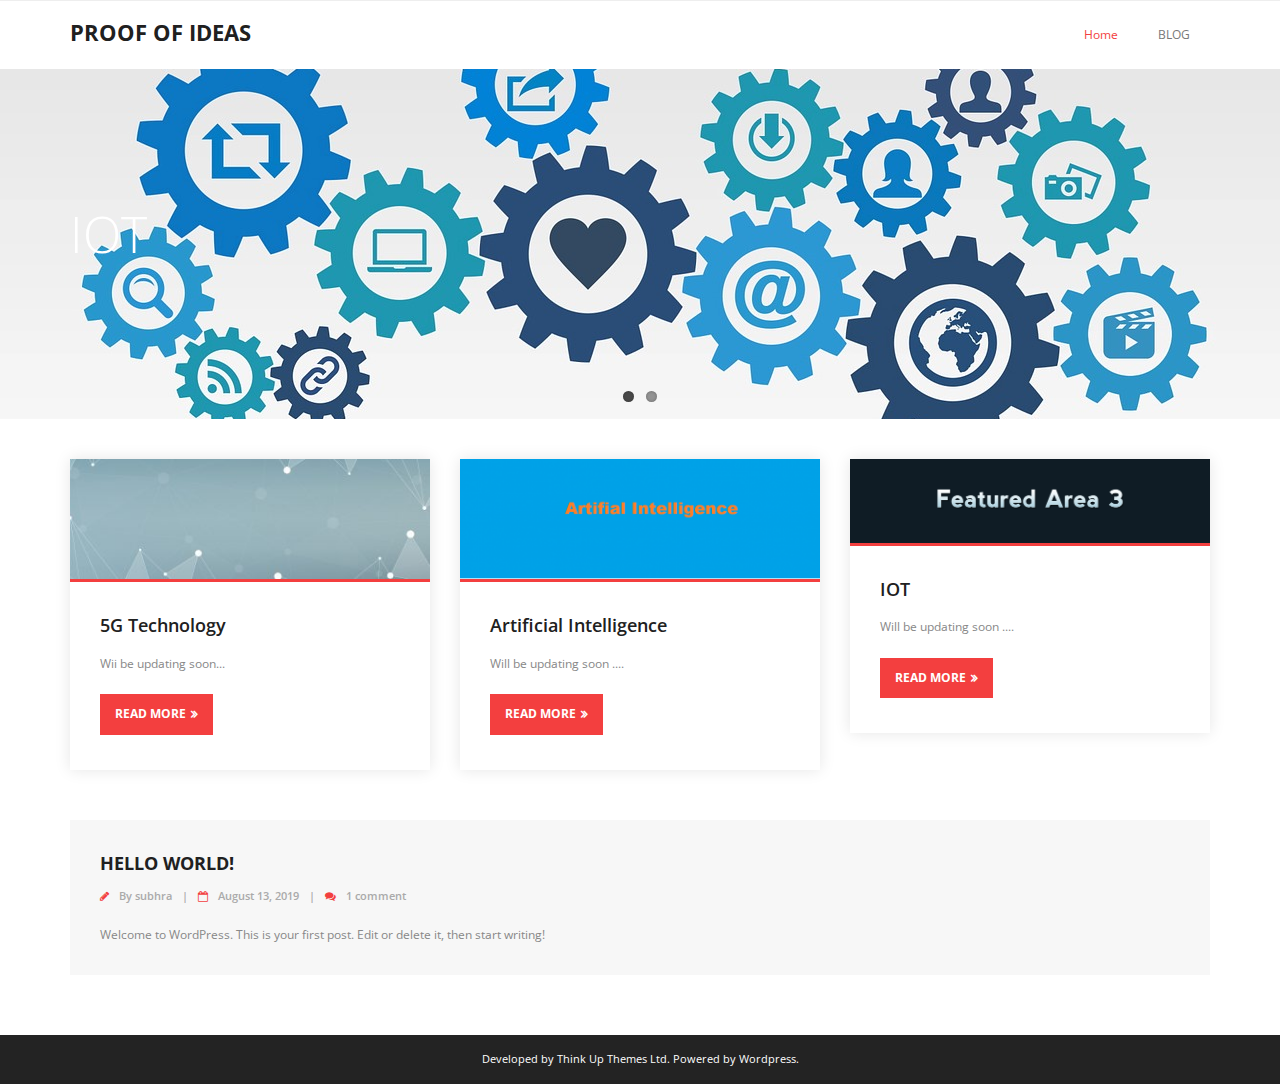
==== commit 7560d9ff: "theme changed" ====
--- a/index.html
+++ b/index.html
@@ -6,6 +6,9 @@
 <meta name="viewport" content="width=device-width" />
 <link rel="profile" href="//gmpg.org/xfn/11" />
 <link rel="pingback" href="https://girisubhra.github.io/proofofideas/xmlrpc.php" />
+<!--[if lt IE 9]>
+<script src="https://girisubhra.github.io/proofofideas/wp-content/themes/minamaze/lib/scripts/html5.js" type="text/javascript"></script>
+<![endif]-->
 
 <title>PROOF OF IDEAS &#8211; Building Prototype</title>
 <link rel='dns-prefetch' href='//fonts.googleapis.com' />
@@ -30,17 +33,17 @@
 	padding: 0 !important;
 }
 </style>
-<link rel='stylesheet' id='consulting-thinkup-google-fonts-css'  href='//fonts.googleapis.com/css?family=Raleway%3A300%2C400%2C600%2C700%7COpen+Sans%3A300%2C400%2C600%2C700&#038;subset=latin%2Clatin-ext' type='text/css' media='all' />
-<link rel='stylesheet' id='prettyPhoto-css'  href='https://girisubhra.github.io/proofofideas/wp-content/themes/consulting/lib/extentions/prettyPhoto/css/prettyPhoto.css?ver=3.1.6' type='text/css' media='all' />
-<link rel='stylesheet' id='consulting-thinkup-bootstrap-css'  href='https://girisubhra.github.io/proofofideas/wp-content/themes/consulting/lib/extentions/bootstrap/css/bootstrap.min.css?ver=2.3.2' type='text/css' media='all' />
+<link rel='stylesheet' id='thinkup-bootstrap-css'  href='https://girisubhra.github.io/proofofideas/wp-content/themes/minamaze/lib/extentions/bootstrap/css/bootstrap.min.css?ver=2.3.2' type='text/css' media='all' />
+<link rel='stylesheet' id='thinkup-shortcodes-css'  href='https://girisubhra.github.io/proofofideas/wp-content/themes/minamaze/styles/style-shortcodes.css?ver=1.6.5' type='text/css' media='all' />
+<link rel='stylesheet' id='thinkup-style-css'  href='https://girisubhra.github.io/proofofideas/wp-content/themes/minamaze/style.css?ver=4.7.13' type='text/css' media='all' />
+<link rel='stylesheet' id='minamaze-thinkup-style-business-css'  href='https://girisubhra.github.io/proofofideas/wp-content/themes/minamaze-business/style.css?ver=1.0.0' type='text/css' media='all' />
+<link rel='stylesheet' id='thinkup-google-fonts-css'  href='//fonts.googleapis.com/css?family=Open+Sans%3A300%2C400%2C600%2C700&#038;subset=latin%2Clatin-ext' type='text/css' media='all' />
+<link rel='stylesheet' id='prettyPhoto-css'  href='https://girisubhra.github.io/proofofideas/wp-content/themes/minamaze/lib/extentions/prettyPhoto/css/prettyPhoto.css?ver=3.1.6' type='text/css' media='all' />
 <link rel='stylesheet' id='dashicons-css'  href='https://girisubhra.github.io/proofofideas/wp-includes/css/dashicons.min.css?ver=4.7.13' type='text/css' media='all' />
-<link rel='stylesheet' id='font-awesome-css'  href='https://girisubhra.github.io/proofofideas/wp-content/themes/consulting/lib/extentions/font-awesome/css/font-awesome.min.css?ver=4.7.0' type='text/css' media='all' />
-<link rel='stylesheet' id='consulting-thinkup-shortcodes-css'  href='https://girisubhra.github.io/proofofideas/wp-content/themes/consulting/styles/style-shortcodes.css?ver=1.2.10' type='text/css' media='all' />
-<link rel='stylesheet' id='consulting-thinkup-style-css'  href='https://girisubhra.github.io/proofofideas/wp-content/themes/consulting/style.css?ver=1.2.10' type='text/css' media='all' />
-<link rel='stylesheet' id='consulting-thinkup-responsive-css'  href='https://girisubhra.github.io/proofofideas/wp-content/themes/consulting/styles/style-responsive.css?ver=1.2.10' type='text/css' media='all' />
+<link rel='stylesheet' id='font-awesome-css'  href='https://girisubhra.github.io/proofofideas/wp-content/themes/minamaze/lib/extentions/font-awesome/css/font-awesome.min.css?ver=4.7.0' type='text/css' media='all' />
+<link rel='stylesheet' id='thinkup-responsive-css'  href='https://girisubhra.github.io/proofofideas/wp-content/themes/minamaze/styles/style-responsive.css?ver=1.6.5' type='text/css' media='all' />
 <script type='text/javascript' src='https://girisubhra.github.io/proofofideas/wp-includes/js/jquery/jquery.js?ver=1.12.4'></script>
 <script type='text/javascript' src='https://girisubhra.github.io/proofofideas/wp-includes/js/jquery/jquery-migrate.min.js?ver=1.4.1'></script>
-<script type='text/javascript' src='https://girisubhra.github.io/proofofideas/wp-content/themes/consulting/lib/scripts/plugins/sticky/jquery.sticky.js?ver=true'></script>
 <link rel='https://api.w.org/' href='https://girisubhra.github.io/proofofideas/wp-json/' />
 <link rel="EditURI" type="application/rsd+xml" title="RSD" href="https://girisubhra.github.io/proofofideas/xmlrpc.php?rsd" />
 <link rel="wlwmanifest" type="application/wlwmanifest+xml" href="https://girisubhra.github.io/proofofideas/wp-includes/wlwmanifest.xml" /> 
@@ -48,22 +51,23 @@
 		<style type="text/css">.recentcomments a{display:inline !important;padding:0 !important;margin:0 !important;}</style>
 		
 <style type="text/css">
-#slider .rslides, #slider .rslides li { height: 500px; max-height: 500px; }
-#slider .rslides img { height: 100%; max-height: 500px; }
+#slider .rslides, #slider .rslides li { height: 350px; max-height: 350px; }
+#slider .rslides img { height: 100%; max-height: 350px; }
 </style>
+
 </head>
 
-<body class="home blog layout-sidebar-none layout-responsive slider-full pre-header-style2 header-style1 blog-style2">
+<body class="home blog layout-sidebar-none layout-responsive slider-full header-style1">
 <div id="body-core" class="hfeed site">
 
-	<header>
-	<div id="site-header">
+	<header id="site-header">
 
-			
+		
 		<div id="pre-header">
 		<div class="wrap-safari">
 		<div id="pre-header-core" class="main-navigation">
-
+  
+			
 			
 			
 		</div>
@@ -75,61 +79,54 @@
 		<div id="header-core">
 
 			<div id="logo">
-			<a rel="home" href="https://girisubhra.github.io/proofofideas/"><h1 rel="home" class="site-title" title="PROOF OF IDEAS">PROOF OF IDEAS</h1><h2 class="site-description" title="Building Prototype">Building Prototype</h2></a>			</div>
+			<a rel="home" href="https://girisubhra.github.io/proofofideas/"><h1 rel="home" class="site-title" title="PROOF OF IDEAS">PROOF OF IDEAS</h1></a>
+			</div>
 
 			<div id="header-links" class="main-navigation">
 			<div id="header-links-inner" class="header-links">
-
 				<ul class="menu">
-<li class="current_page_item"><a href="https://girisubhra.github.io/proofofideas/">Home</a></li></ul>
-				
-				
+<li class="current_page_item"><a href="https://girisubhra.github.io/proofofideas/">Home</a></li><li class="page_item page-item-2"><a href="https://girisubhra.github.io/proofofideas/sample-page/">BLOG</a></li>
+</ul>
 			</div>
 			</div>
 			<!-- #header-links .main-navigation -->
- 	
-			<div id="header-nav"><a class="btn-navbar" data-toggle="collapse" data-target=".nav-collapse"><span class="icon-bar"></span><span class="icon-bar"></span><span class="icon-bar"></span></a></div>
+
+			<div id="header-responsive"><a class="btn-navbar" data-toggle="collapse" data-target=".nav-collapse"><span class="icon-bar"></span><span class="icon-bar"></span><span class="icon-bar"></span></a><div id="header-responsive-inner" class="responsive-links nav-collapse collapse"><ul><li class="page_item page-item-2"><a href="https://girisubhra.github.io/proofofideas/sample-page/">BLOG</a></li>
+</ul></div></div><!-- #header-responsive -->
 		</div>
 		</div>
 		<!-- #header -->
-
-		<div id="header-responsive"><div id="header-responsive-inner" class="responsive-links nav-collapse collapse"><ul></ul></div></div>
-		
-		<div id="slider"><div id="slider-core"><div class="rslides-container"><div class="rslides-inner"><ul class="slides"><li><img src="https://girisubhra.github.io/proofofideas/wp-content/themes/consulting/images/transparent.png" style="background: url(https://girisubhra.github.io/proofofideas/wp-content/themes/consulting/images/slideshow/slide_demo1.png) no-repeat center; background-size: cover;" alt="Demo Image" /></li><li><img src="https://girisubhra.github.io/proofofideas/wp-content/themes/consulting/images/transparent.png" style="background: url(https://girisubhra.github.io/proofofideas/wp-content/themes/consulting/images/slideshow/slide_demo2.png) no-repeat center; background-size: cover;" alt="Demo Image" /></li><li><img src="https://girisubhra.github.io/proofofideas/wp-content/themes/consulting/images/transparent.png" style="background: url(https://girisubhra.github.io/proofofideas/wp-content/themes/consulting/images/slideshow/slide_demo3.png) no-repeat center; background-size: cover;" alt="Demo Image" /></li></ul></div></div></div></div>
-		
-	</div>
-
-	</header>
+		<div id="slider"><div id="slider-core"><div class="rslides-container"><div class="rslides-inner"><ul class="slides"><li><img src="https://girisubhra.github.io/proofofideas/wp-content/themes/minamaze/images/transparent.png" style="background: url(https://girisubhra.github.io/proofofideas/wp-content/uploads/2019/08/media-2082641_1280.jpg) no-repeat center; background-size: cover;" alt="IOT" /><div class="rslides-content"><div class="wrap-safari"><div class="rslides-content-inner"><div class="featured"><div class="featured-title"><span>IOT</span></div></div></div></div></div></li><li><img src="https://girisubhra.github.io/proofofideas/wp-content/themes/minamaze/images/transparent.png" style="background: url(https://girisubhra.github.io/proofofideas/wp-content/uploads/2019/08/telecommunication-tower-3064834_1280.jpg) no-repeat center; background-size: cover;" alt="5G" /><div class="rslides-content"><div class="wrap-safari"><div class="rslides-content-inner"><div class="featured"><div class="featured-title"><span>5G</span></div></div></div></div></div></li></ul></div></div></div></div><div class="clearboth"></div>	</header>
 	<!-- header -->
 
-		
+		<div id="section-home"><div id="section-home-inner"><article class="section1 one_third"><div class="section"><div class="entry-header"><img src="https://girisubhra.github.io/proofofideas/wp-content/uploads/2019/08/background-2462431_1280-380x127.jpg"  alt="" /></div><div class="entry-content"><h3>5G Technology</h3><p>Wii be updating soon...</p>
+<p><a href="" class="more-link themebutton">Read More</a></p></div></div></article><article class="section2 one_third"><div class="section"><div class="entry-header"><img src="https://girisubhra.github.io/proofofideas/wp-content/uploads/2019/08/featured2-1-380x127.png"  alt="" /></div><div class="entry-content"><h3>Artificial Intelligence</h3><p>Will be updating soon ....</p>
+<p><a href="" class="more-link themebutton">Read More</a></p></div></div></article><article class="section3 one_third last"><div class="section"><div class="entry-header"><img src="https://girisubhra.github.io/proofofideas/wp-content/themes/minamaze/images/slideshow/featured3.png"  alt="" /></div><div class="entry-content"><h3>IOT</h3><p>Will be updating soon ....</p>
+<p><a href="" class="more-link themebutton">Read More</a></p></div></div></article><div class="clearboth"></div></div></div>
 	<div id="content">
 	<div id="content-core">
 
 		<div id="main">
+		
 		<div id="main-core">
 			
-				<div id="container">
+				
+					<article id="post-1" class="blog-article post-1 post type-post status-publish format-standard hentry category-uncategorized">
+
+						
+						<header class="entry-header">
+													</header>		
+
+						<div class="entry-content">
+							<h2 class="blog-title"><a href="https://girisubhra.github.io/proofofideas/2019/08/13/hello-world/" title="Permalink to Hello world!">Hello world!</a></h2>
+							<div class="entry-meta"><span class="author"><i class="fa fa-pencil"></i>By <a href="https://girisubhra.github.io/proofofideas/author/subhra/" title="View all posts by subhra" rel="author">subhra</a></span><span class="date"><i class="fa fa-calendar-o"></i><a href="https://girisubhra.github.io/proofofideas/2019/08/13/hello-world/" title="Hello world!"><time datetime="2019-08-13T05:30:27+00:00">August 13, 2019</time></a></span><span class="comment"><i class="fa fa-comments"></i><a href="https://girisubhra.github.io/proofofideas/2019/08/13/hello-world/#comments">1 comment</a></span></div>
+							<p>Welcome to WordPress. This is your first post. Edit or delete it, then start writing!</p>
+						</div>
+
+					<div class="clearboth"></div>
+					</article><!-- #post- -->	
 
 				
-					<div class="blog-grid element column-3">
-
-					<article id="post-1" class="blog-article post-1 post type-post status-publish format-standard hentry category-uncategorized format-nomedia">
-
-						
-						<div class="entry-content">
-
-							<h2 class="blog-title"><a href="https://girisubhra.github.io/proofofideas/2019/08/12/hello-world/" title="Permalink to Hello world!">Hello world!</a></h2>							<p>Welcome to WordPress. This is your first post. Edit or delete it, then start writing!</p>
-							<div class="entry-meta"><span class="date"><a href="https://girisubhra.github.io/proofofideas/2019/08/12/hello-world/" title="Hello world!"><time datetime="2019-08-12T04:24:59+00:00">August 12, 2019</time></a></span><span class="author"><a href="https://girisubhra.github.io/proofofideas/author/subhra/" title="View all posts by subhra" rel="author">subhra</a></span><span class="comment"><a href="https://girisubhra.github.io/proofofideas/2019/08/12/hello-world/#comments"><span class="comment-count">1</span> <span class="comment-text">Comment</span></a></span></div>
-						</div><div class="clearboth"></div>
-
-					</article><!-- #post- -->
-
-					</div>
-
-				
-				</div><div class="clearboth"></div>
-
 				
 			
 
@@ -141,14 +138,13 @@
 	<footer>
 		<!-- #footer -->		
 		<div id="sub-footer">
-
-		<div id="sub-footer-core">
-		
-			<div class="copyright">
-			Developed by <a href="//www.thinkupthemes.com/" target="_blank">Think Up Themes Ltd</a>. Powered by <a href="//www.wordpress.org/" target="_blank">WordPress</a>.			</div>
-			<!-- .copyright -->
+		<div id="sub-footer-core">	
 
 						<!-- #footer-menu -->
+
+			<div class="copyright">
+			Developed by <a href="//www.thinkupthemes.com/" target="_blank">Think Up Themes Ltd</a>. Powered by <a href="//www.wordpress.org/" target="_blank">Wordpress</a>.			</div>
+			<!-- .copyright -->
 
 		</div>
 		</div>
@@ -156,18 +152,12 @@
 
 </div><!-- #body-core -->
 
-<script type='text/javascript' src='https://girisubhra.github.io/proofofideas/wp-includes/js/imagesloaded.min.js?ver=3.2.0'></script>
-<script type='text/javascript' src='https://girisubhra.github.io/proofofideas/wp-content/themes/consulting/lib/extentions/prettyPhoto/js/jquery.prettyPhoto.js?ver=3.1.6'></script>
-<script type='text/javascript' src='https://girisubhra.github.io/proofofideas/wp-content/themes/consulting/lib/scripts/modernizr.js?ver=2.6.2'></script>
-<script type='text/javascript' src='https://girisubhra.github.io/proofofideas/wp-content/themes/consulting/lib/scripts/plugins/waypoints/waypoints.min.js?ver=2.0.3'></script>
-<script type='text/javascript' src='https://girisubhra.github.io/proofofideas/wp-content/themes/consulting/lib/scripts/plugins/waypoints/waypoints-sticky.min.js?ver=2.0.3'></script>
-<script type='text/javascript' src='https://girisubhra.github.io/proofofideas/wp-content/themes/consulting/lib/scripts/plugins/scrollup/jquery.scrollUp.min.js?ver=2.4.1'></script>
-<script type='text/javascript' src='https://girisubhra.github.io/proofofideas/wp-content/themes/consulting/lib/extentions/bootstrap/js/bootstrap.js?ver=2.3.2'></script>
-<script type='text/javascript' src='https://girisubhra.github.io/proofofideas/wp-content/themes/consulting/lib/scripts/main-frontend.js?ver=1.2.10'></script>
-<script type='text/javascript' src='https://girisubhra.github.io/proofofideas/wp-includes/js/masonry.min.js?ver=3.3.2'></script>
-<script type='text/javascript' src='https://girisubhra.github.io/proofofideas/wp-includes/js/jquery/jquery.masonry.min.js?ver=3.1.2b'></script>
-<script type='text/javascript' src='https://girisubhra.github.io/proofofideas/wp-content/themes/consulting/lib/scripts/plugins/ResponsiveSlides/responsiveslides.min.js?ver=1.54'></script>
-<script type='text/javascript' src='https://girisubhra.github.io/proofofideas/wp-content/themes/consulting/lib/scripts/plugins/ResponsiveSlides/responsiveslides-call.js?ver=1.2.10'></script>
+<script type='text/javascript' src='https://girisubhra.github.io/proofofideas/wp-content/themes/minamaze/lib/extentions/prettyPhoto/js/jquery.prettyPhoto.js?ver=3.1.6'></script>
+<script type='text/javascript' src='https://girisubhra.github.io/proofofideas/wp-content/themes/minamaze/lib/scripts/modernizr.js?ver=2.6.2'></script>
+<script type='text/javascript' src='https://girisubhra.github.io/proofofideas/wp-content/themes/minamaze/lib/extentions/bootstrap/js/bootstrap.js?ver=2.3.2'></script>
+<script type='text/javascript' src='https://girisubhra.github.io/proofofideas/wp-content/themes/minamaze/lib/scripts/main-frontend.js?ver=1.6.5'></script>
+<script type='text/javascript' src='https://girisubhra.github.io/proofofideas/wp-content/themes/minamaze/lib/scripts/plugins/ResponsiveSlides/responsiveslides.min.js?ver=1.54'></script>
+<script type='text/javascript' src='https://girisubhra.github.io/proofofideas/wp-content/themes/minamaze/lib/scripts/plugins/ResponsiveSlides/responsiveslides-call.js?ver=1.6.5'></script>
 <script type='text/javascript' src='https://girisubhra.github.io/proofofideas/wp-includes/js/wp-embed.min.js?ver=4.7.13'></script>
 
 </body>
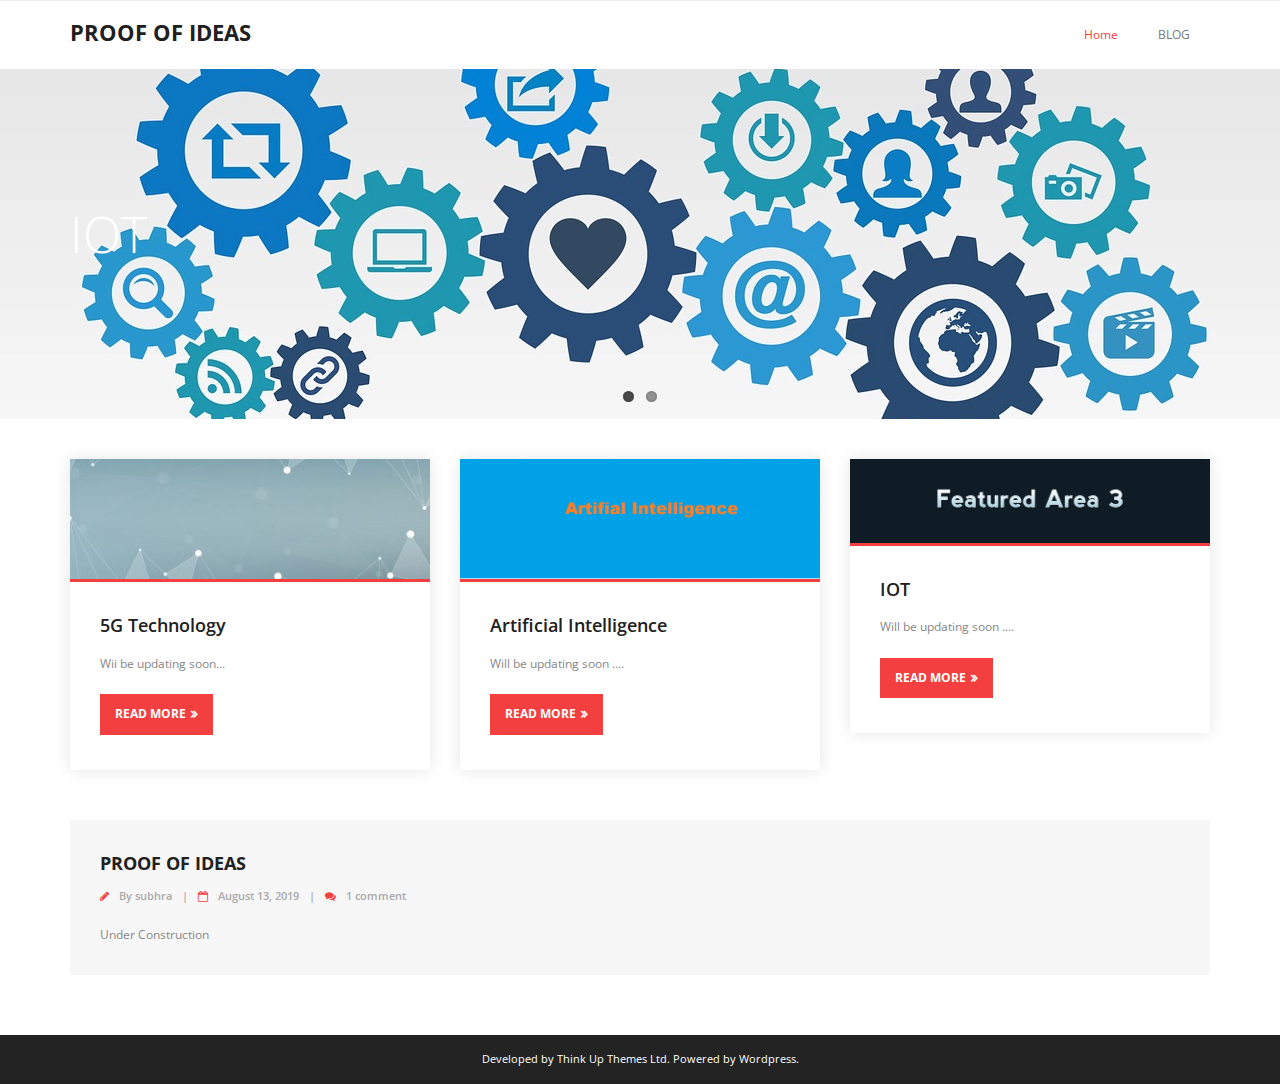
==== commit d65a4d74: "Footer Modified" ====
--- a/index.html
+++ b/index.html
@@ -118,9 +118,9 @@
 													</header>		
 
 						<div class="entry-content">
-							<h2 class="blog-title"><a href="https://girisubhra.github.io/proofofideas/2019/08/13/hello-world/" title="Permalink to Hello world!">Hello world!</a></h2>
-							<div class="entry-meta"><span class="author"><i class="fa fa-pencil"></i>By <a href="https://girisubhra.github.io/proofofideas/author/subhra/" title="View all posts by subhra" rel="author">subhra</a></span><span class="date"><i class="fa fa-calendar-o"></i><a href="https://girisubhra.github.io/proofofideas/2019/08/13/hello-world/" title="Hello world!"><time datetime="2019-08-13T05:30:27+00:00">August 13, 2019</time></a></span><span class="comment"><i class="fa fa-comments"></i><a href="https://girisubhra.github.io/proofofideas/2019/08/13/hello-world/#comments">1 comment</a></span></div>
-							<p>Welcome to WordPress. This is your first post. Edit or delete it, then start writing!</p>
+							<h2 class="blog-title"><a href="https://girisubhra.github.io/proofofideas/2019/08/13/hello-world/" title="Permalink to Proof Of Ideas">Proof Of Ideas</a></h2>
+							<div class="entry-meta"><span class="author"><i class="fa fa-pencil"></i>By <a href="https://girisubhra.github.io/proofofideas/author/subhra/" title="View all posts by subhra" rel="author">subhra</a></span><span class="date"><i class="fa fa-calendar-o"></i><a href="https://girisubhra.github.io/proofofideas/2019/08/13/hello-world/" title="Proof Of Ideas"><time datetime="2019-08-13T05:30:27+00:00">August 13, 2019</time></a></span><span class="comment"><i class="fa fa-comments"></i><a href="https://girisubhra.github.io/proofofideas/2019/08/13/hello-world/#comments">1 comment</a></span></div>
+							<p>Under Construction</p>
 						</div>
 
 					<div class="clearboth"></div>
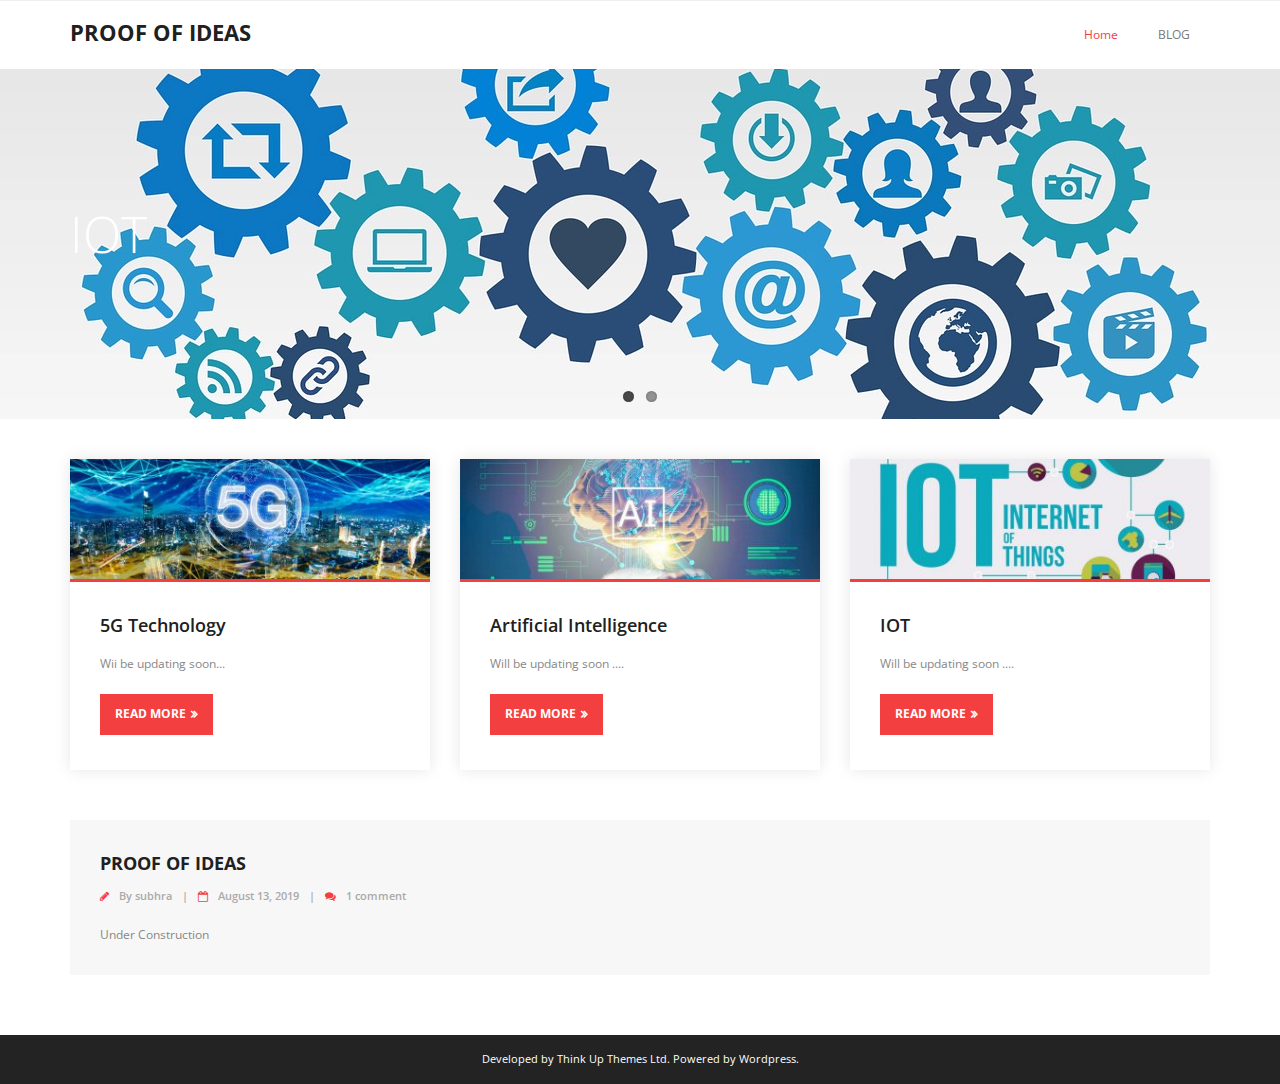
==== commit 0963c7eb: "5g,iot image updated" ====
--- a/index.html
+++ b/index.html
@@ -99,9 +99,9 @@
 		<div id="slider"><div id="slider-core"><div class="rslides-container"><div class="rslides-inner"><ul class="slides"><li><img src="https://girisubhra.github.io/proofofideas/wp-content/themes/minamaze/images/transparent.png" style="background: url(https://girisubhra.github.io/proofofideas/wp-content/uploads/2019/08/media-2082641_1280.jpg) no-repeat center; background-size: cover;" alt="IOT" /><div class="rslides-content"><div class="wrap-safari"><div class="rslides-content-inner"><div class="featured"><div class="featured-title"><span>IOT</span></div></div></div></div></div></li><li><img src="https://girisubhra.github.io/proofofideas/wp-content/themes/minamaze/images/transparent.png" style="background: url(https://girisubhra.github.io/proofofideas/wp-content/uploads/2019/08/telecommunication-tower-3064834_1280.jpg) no-repeat center; background-size: cover;" alt="5G" /><div class="rslides-content"><div class="wrap-safari"><div class="rslides-content-inner"><div class="featured"><div class="featured-title"><span>5G</span></div></div></div></div></div></li></ul></div></div></div></div><div class="clearboth"></div>	</header>
 	<!-- header -->
 
-		<div id="section-home"><div id="section-home-inner"><article class="section1 one_third"><div class="section"><div class="entry-header"><img src="https://girisubhra.github.io/proofofideas/wp-content/uploads/2019/08/background-2462431_1280-380x127.jpg"  alt="" /></div><div class="entry-content"><h3>5G Technology</h3><p>Wii be updating soon...</p>
-<p><a href="" class="more-link themebutton">Read More</a></p></div></div></article><article class="section2 one_third"><div class="section"><div class="entry-header"><img src="https://girisubhra.github.io/proofofideas/wp-content/uploads/2019/08/featured2-1-380x127.png"  alt="" /></div><div class="entry-content"><h3>Artificial Intelligence</h3><p>Will be updating soon ....</p>
-<p><a href="" class="more-link themebutton">Read More</a></p></div></div></article><article class="section3 one_third last"><div class="section"><div class="entry-header"><img src="https://girisubhra.github.io/proofofideas/wp-content/themes/minamaze/images/slideshow/featured3.png"  alt="" /></div><div class="entry-content"><h3>IOT</h3><p>Will be updating soon ....</p>
+		<div id="section-home"><div id="section-home-inner"><article class="section1 one_third"><div class="section"><div class="entry-header"><img src="https://girisubhra.github.io/proofofideas/wp-content/uploads/2019/08/5G-380x127.jpg"  alt="" /></div><div class="entry-content"><h3>5G Technology</h3><p>Wii be updating soon...</p>
+<p><a href="" class="more-link themebutton">Read More</a></p></div></div></article><article class="section2 one_third"><div class="section"><div class="entry-header"><img src="https://girisubhra.github.io/proofofideas/wp-content/uploads/2019/08/ai-380x127.jpg"  alt="" /></div><div class="entry-content"><h3>Artificial Intelligence</h3><p>Will be updating soon ....</p>
+<p><a href="" class="more-link themebutton">Read More</a></p></div></div></article><article class="section3 one_third last"><div class="section"><div class="entry-header"><img src="https://girisubhra.github.io/proofofideas/wp-content/uploads/2019/08/iot-history_0-877x432-380x127.jpg"  alt="" /></div><div class="entry-content"><h3>IOT</h3><p>Will be updating soon ....</p>
 <p><a href="" class="more-link themebutton">Read More</a></p></div></div></article><div class="clearboth"></div></div></div>
 	<div id="content">
 	<div id="content-core">
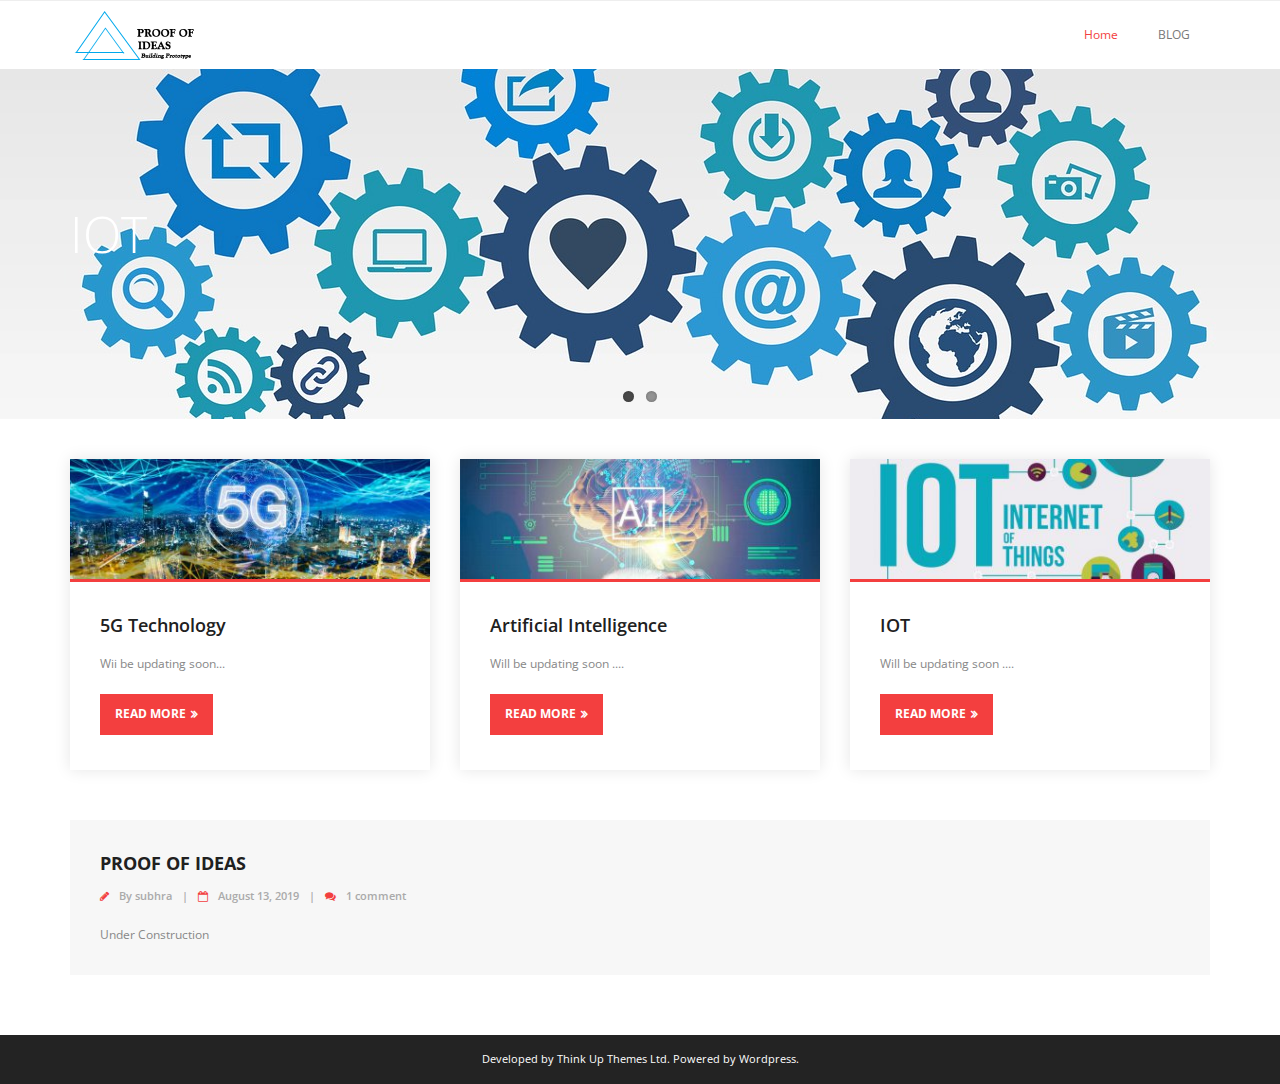
==== commit 43b06b1d: "logo is added" ====
--- a/index.html
+++ b/index.html
@@ -79,7 +79,7 @@
 		<div id="header-core">
 
 			<div id="logo">
-			<a rel="home" href="https://girisubhra.github.io/proofofideas/"><h1 rel="home" class="site-title" title="PROOF OF IDEAS">PROOF OF IDEAS</h1></a>
+			<a rel="home" href="https://girisubhra.github.io/proofofideas/"><img src="https://girisubhra.github.io/proofofideas/wp-content/uploads/2019/08/proof-of-idea-logo-desin-final.png" alt="Logo"></a>
 			</div>
 
 			<div id="header-links" class="main-navigation">
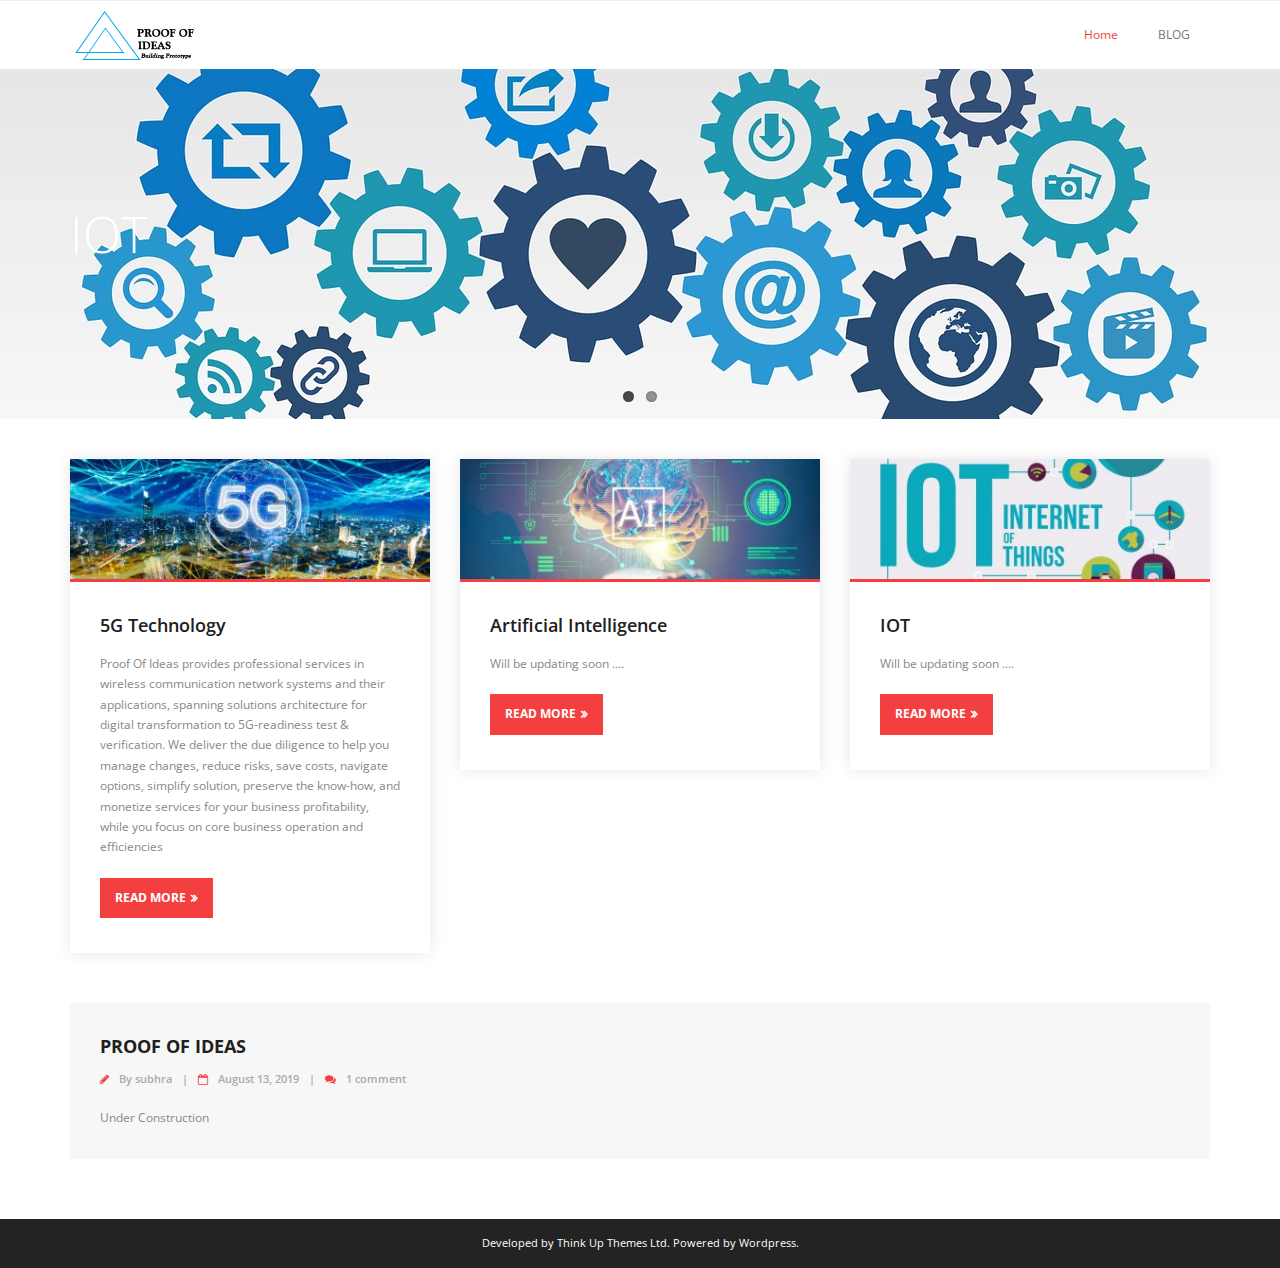
==== commit f3033389: "5g section updated" ====
--- a/index.html
+++ b/index.html
@@ -99,7 +99,7 @@
 		<div id="slider"><div id="slider-core"><div class="rslides-container"><div class="rslides-inner"><ul class="slides"><li><img src="https://girisubhra.github.io/proofofideas/wp-content/themes/minamaze/images/transparent.png" style="background: url(https://girisubhra.github.io/proofofideas/wp-content/uploads/2019/08/media-2082641_1280.jpg) no-repeat center; background-size: cover;" alt="IOT" /><div class="rslides-content"><div class="wrap-safari"><div class="rslides-content-inner"><div class="featured"><div class="featured-title"><span>IOT</span></div></div></div></div></div></li><li><img src="https://girisubhra.github.io/proofofideas/wp-content/themes/minamaze/images/transparent.png" style="background: url(https://girisubhra.github.io/proofofideas/wp-content/uploads/2019/08/telecommunication-tower-3064834_1280.jpg) no-repeat center; background-size: cover;" alt="5G" /><div class="rslides-content"><div class="wrap-safari"><div class="rslides-content-inner"><div class="featured"><div class="featured-title"><span>5G</span></div></div></div></div></div></li></ul></div></div></div></div><div class="clearboth"></div>	</header>
 	<!-- header -->
 
-		<div id="section-home"><div id="section-home-inner"><article class="section1 one_third"><div class="section"><div class="entry-header"><img src="https://girisubhra.github.io/proofofideas/wp-content/uploads/2019/08/5G-380x127.jpg"  alt="" /></div><div class="entry-content"><h3>5G Technology</h3><p>Wii be updating soon...</p>
+		<div id="section-home"><div id="section-home-inner"><article class="section1 one_third"><div class="section"><div class="entry-header"><img src="https://girisubhra.github.io/proofofideas/wp-content/uploads/2019/08/5G-380x127.jpg"  alt="" /></div><div class="entry-content"><h3>5G Technology</h3><p>Proof Of Ideas provides professional services in wireless communication network systems and their applications, spanning solutions architecture for digital transformation to 5G-readiness test &amp; verification. We deliver the due diligence to help you manage changes, reduce risks, save costs, navigate options, simplify solution, preserve the know-how, and monetize services for your business profitability, while you focus on core business operation and efficiencies</p>
 <p><a href="" class="more-link themebutton">Read More</a></p></div></div></article><article class="section2 one_third"><div class="section"><div class="entry-header"><img src="https://girisubhra.github.io/proofofideas/wp-content/uploads/2019/08/ai-380x127.jpg"  alt="" /></div><div class="entry-content"><h3>Artificial Intelligence</h3><p>Will be updating soon ....</p>
 <p><a href="" class="more-link themebutton">Read More</a></p></div></div></article><article class="section3 one_third last"><div class="section"><div class="entry-header"><img src="https://girisubhra.github.io/proofofideas/wp-content/uploads/2019/08/iot-history_0-877x432-380x127.jpg"  alt="" /></div><div class="entry-content"><h3>IOT</h3><p>Will be updating soon ....</p>
 <p><a href="" class="more-link themebutton">Read More</a></p></div></div></article><div class="clearboth"></div></div></div>
